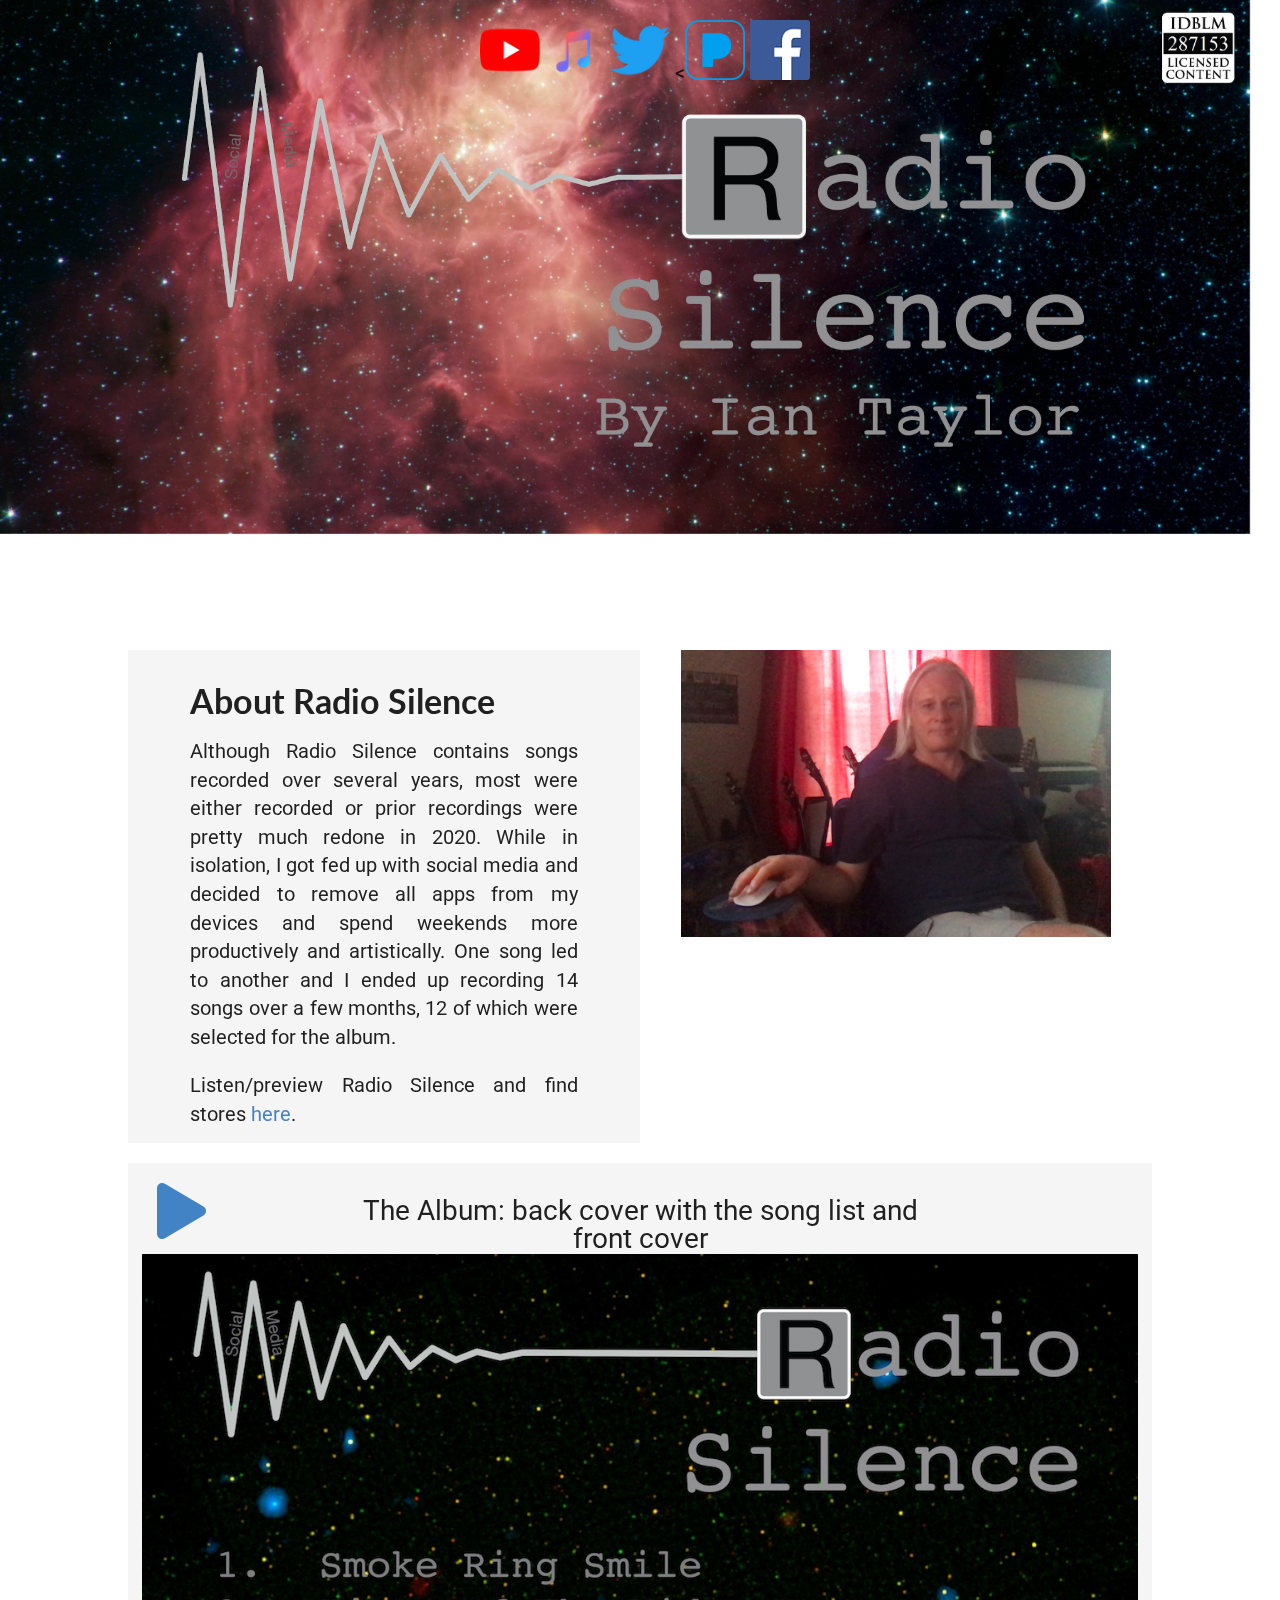
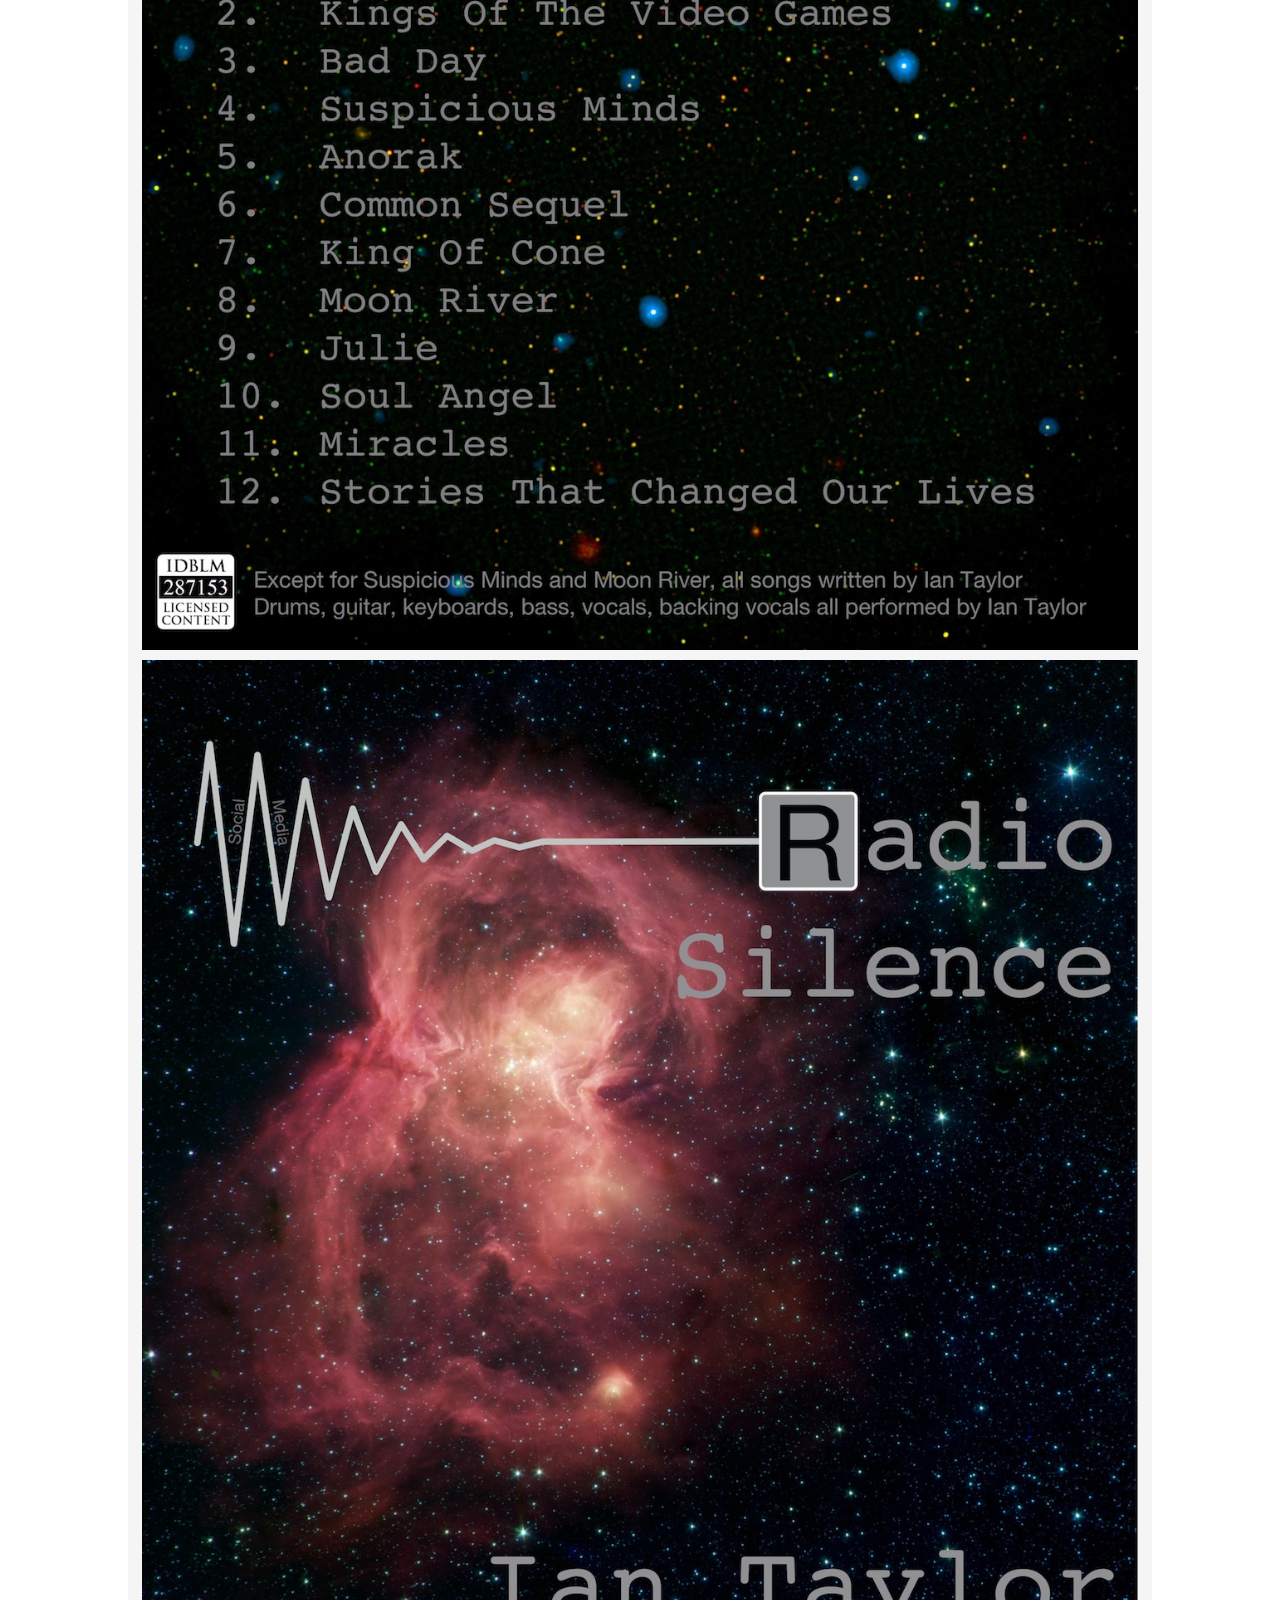
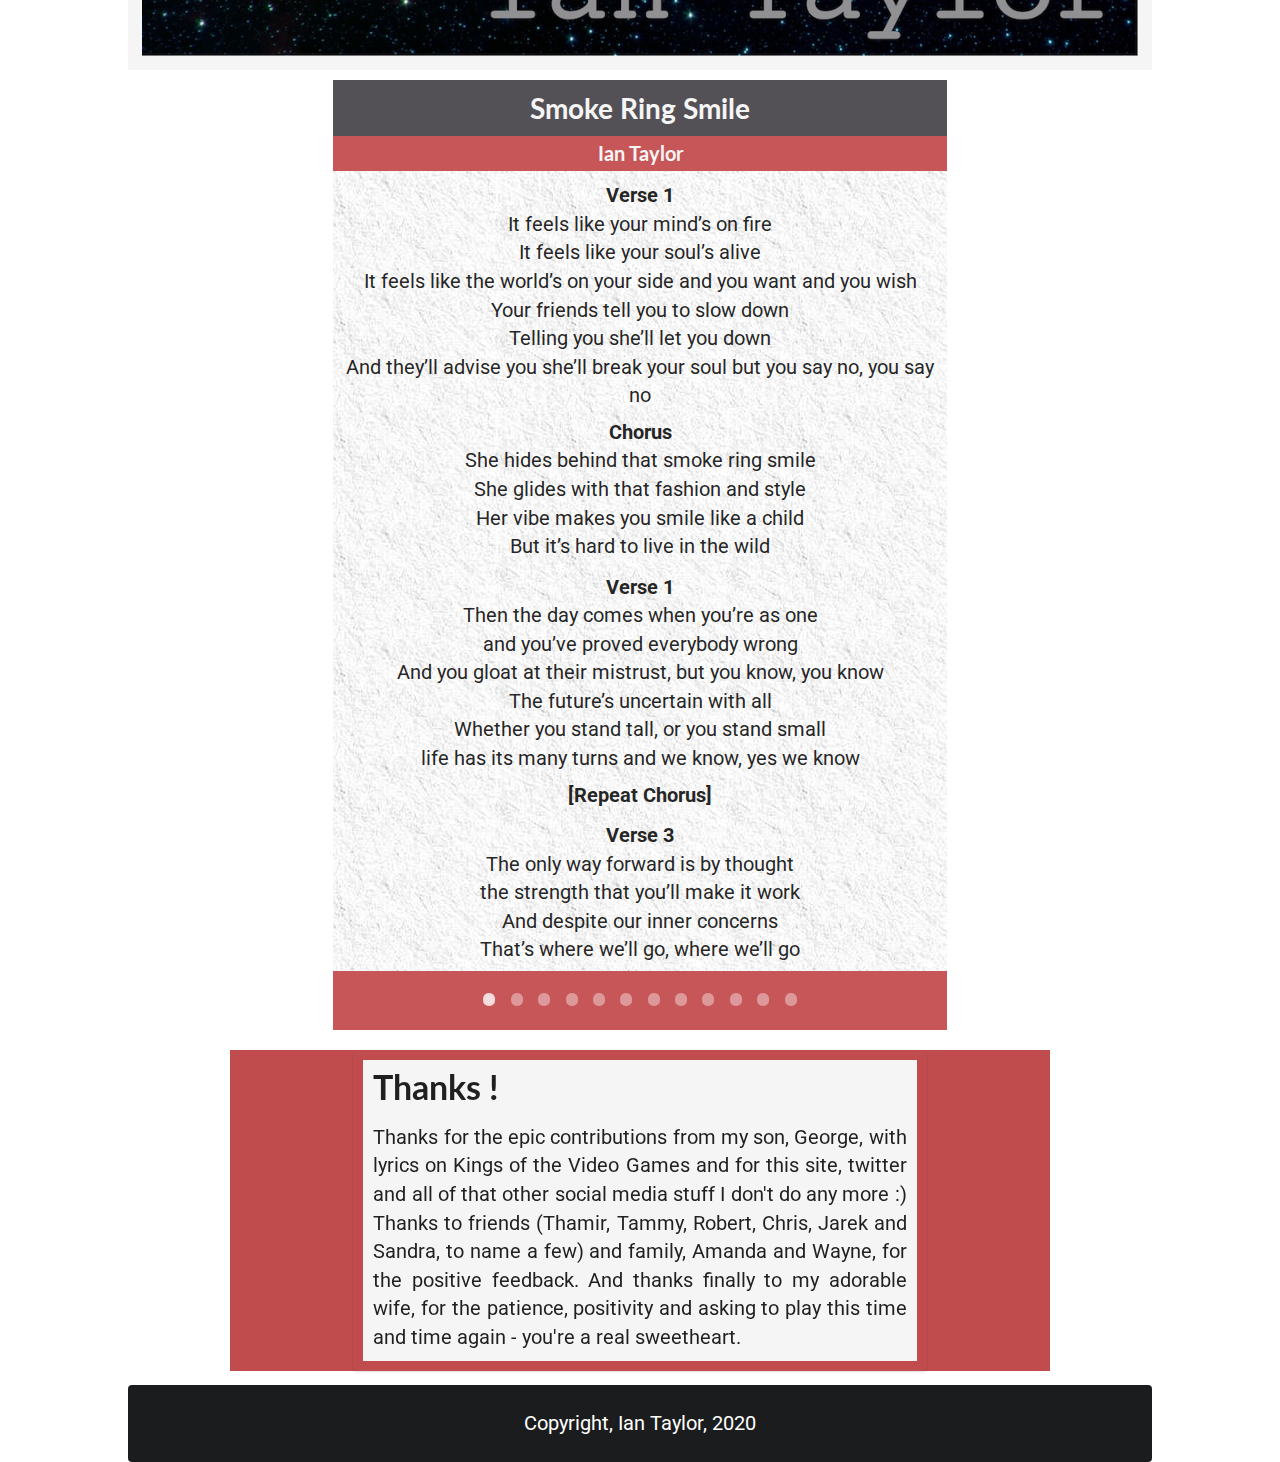
==== index.html @ 9d9fa2d8 "Google Analytics" ====
<!DOCTYPE html>
<html lang="en">
<title>Radio Silence Music Album by Ian Taylor</title>
<meta charset="UTF-8">
<meta name="viewport" content="width=device-width, initial-scale=1">

<meta name="description" content="Radio Silence Album by Ian Taylor. Upbeat rock with an indie twist">
<meta name=”robots” content="index, follow">


<link rel="stylesheet" href="https://fonts.googleapis.com/css?family=Roboto">

<link rel="stylesheet" type="text/css" href="semantic/semantic.min.css">
<link rel="stylesheet" href="./radiosilence.css">
<link rel="stylesheet" href="gallery/gallery.css">

<link rel="apple-touch-icon" sizes="57x57" href="favicon/apple-icon-57x57.png">
<link rel="apple-touch-icon" sizes="60x60" href="favicon/apple-icon-60x60.png">
<link rel="apple-touch-icon" sizes="72x72" href="favicon/apple-icon-72x72.png">
<link rel="apple-touch-icon" sizes="76x76" href="favicon/apple-icon-76x76.png">
<link rel="apple-touch-icon" sizes="114x114" href="favicon/apple-icon-114x114.png">
<link rel="apple-touch-icon" sizes="120x120" href="favicon/apple-icon-120x120.png">
<link rel="apple-touch-icon" sizes="144x144" href="favicon/apple-icon-144x144.png">
<link rel="apple-touch-icon" sizes="152x152" href="favicon/apple-icon-152x152.png">
<link rel="apple-touch-icon" sizes="180x180" href="favicon/apple-icon-180x180.png">
<link rel="icon" type="image/png" sizes="192x192"  href="/android-icon-192x192.png">
<link rel="icon" type="image/png" sizes="32x32" href="favicon/favicon-32x32.png">
<link rel="icon" type="image/png" sizes="96x96" href="favicon/favicon-96x96.png">
<link rel="icon" type="image/png" sizes="16x16" href="favicon/favicon-16x16.png">
<link rel="manifest" href="/manifest.json">

<meta name="msapplication-TileColor" content="#ffffff">
<meta name="msapplication-TileImage" content="/ms-icon-144x144.png">
<meta name="theme-color" content="#ffffff">

<script src="js/jquery-1.8.3.min.js"></script>

<link rel="stylesheet" href="https://cdnjs.cloudflare.com/ajax/libs/font-awesome/4.7.0/css/font-awesome.min.css">

<!-- Global site tag (gtag.js) - Google Analytics -->
<script async src="https://www.googletagmanager.com/gtag/js?id=UA-180167617-1"></script>
<script>
    window.dataLayer = window.dataLayer || [];
    function gtag(){dataLayer.push(arguments);}
    gtag('js', new Date());

    gtag('config', 'UA-180167617-1');
</script>

<script
src="https://code.jquery.com/jquery-3.1.1.min.js"
integrity="sha256-hVVnYaiADRTO2PzUGmuLJr8BLUSjGIZsDYGmIJLv2b8="
crossorigin="anonymous"></script>
<script src="semantic/semantic.min.js"></script>

<style>
    body {
        font-family: "Roboto", sans-serif;
        font-size:20px;
        text-align: justify;
    }
    .mySlides {display: none}
</style>

<!-- Ignore above - boilereplate !-->

<body>



<!-- Radio Silence Banner -->


<div class="bwrapper">
    <div class="banner">

        <div w3-include-html="social-bar.html"></div>

        <img src="./images/radio-silence-banner-web.jpg" style="width: 100%; z-index: -1;">

    </div>
</div>


<!-- About Radio Silence Section -->

<div class="ui stackable grid slim sides">
    <div class="eight wide column" style="background-image: url('images/whitesmoke.png');">

        <div class="slim sides">
            <h2 class="ui large header">About Radio Silence</h2>
             <p>Although Radio Silence contains songs recorded over several years, most were either
                recorded or prior recordings were pretty much redone in 2020. While in isolation, I
                got fed up with social media and decided to remove all apps from my devices and spend
                weekends more productively and artistically. One song led to another and I ended up
                recording 14 songs over a few months, 12 of which were selected for the album.</p>

            <p>Listen/preview Radio Silence and find stores <a href="https://iantaylor.hearnow.com/" target="_blank">here</a>.</p>
        </div>
    </div>
    <div class="eight wide column" style="margin: 0; padding: 0">
        <div class="pic sides">
            <div class="ui fluid image" style="padding: 0; margin: 0">
                <img src="./images/studiopic.jpg">
            </div>
        </div>
    </div>

</div>



<!-- Back Cover Section-->


<div class="slim sides">

    <div class="ui basic segment" style="background-image: url('images/whitesmoke.png'); margin: 0;;">
        <div class="ui grid">
            <div class="three wide column" style="padding: 20px; ">
                <a href="https://iantaylor.hearnow.com/" target="_blank"> <i class="huge play icon"></i> </a>
            </div>
            <div class="ten wide column">
                <div style="position:relative; font-size: 2em; padding-top: 20px; text-align: center">
                    The Album: back cover with the song list and front cover
                </div>
            </div>
            <div class="three wide column">
        </div>
    </div>

        <div class="ui fluid image">
            <img src="./images/radio-silence-back-cover-web.jpg">
        </div>
        <div class="ui fluid image" style="margin-top: 10px">
            <img src="./images/radio-silence-front-cover-web.jpg">
        </div>

    </div>


<!-- Song Lyrics Section -->

<div class="normal sides">
    <div class="gallery">
        <div id="SmokeRingSmile" class="control-operator"></div>
        <div id="VideoGames" class="control-operator"></div>
        <div id="BadyDay" class="control-operator"></div>
        <div id="SuspiciousMinds" class="control-operator"></div>
        <div id="Anorak" class="control-operator"></div>
        <div id="CommonSequel" class="control-operator"></div>
        <div id="KingOfCone" class="control-operator"></div>
        <div id="MoonRiver" class="control-operator"></div>
        <div id="Julie" class="control-operator"></div>
        <div id="SoulAngel" class="control-operator"></div>
        <div id="Miracles" class="control-operator"></div>
        <div id="StoriesThatChangedOurLives" class="control-operator"></div>

        <figure class="item">
            <h1>Smoke Ring Smile</h1>
            <h2>Ian Taylor</h2>
            <div w3-include-html="lyrics/SmokeRingSmile.html"></div>
        </figure>

        <figure class="item">
            <h1>Kings Of The Video Games</h1>
            <h2>Ian Taylor, lyrics co-written with George Taylor</h2>
            <div w3-include-html="lyrics/KingsOfTheVideoGames.html"></div>
        </figure>

        <figure class="item">
            <h1>Bad Day</h1>
            <h2>Ian Taylor</h2>
            <div w3-include-html="lyrics/BadDay.html"></div>
        </figure>

        <figure class="item">
            <h1>Suspicious Minds <a href="https://www.idblm.org/Pages/Album.aspx?q=287153" target="_blank"> <img src="./images/IDBLM_287153_SquareWhite_ForWeb.png" style="float:right"></a></h1>
            <h2>Song by Elvis, performed by Ian Taylor</h2>
            <div w3-include-html="lyrics/SuspiciousMinds.html"></div>
        </figure>

        <figure class="item">
            <h1>Anorak</h1>
            <h2>Ian Taylor</h2>
            <div w3-include-html="lyrics/Anorak.html"></div>
        </figure>

        <figure class="item">
            <h1>Common Sequel</h1>
            <h2>Ian Taylor</h2>
            <div w3-include-html="lyrics/CommonSequel.html"></div>
        </figure>

        <figure class="item">
            <h1>King Of Cone</h1>
            <h2>Ian Taylor</h2>
            <div w3-include-html="lyrics/KingOfCone.html"></div>
        </figure>

        <figure class="item">
            <h1>Moon River <a href="https://www.idblm.org/Pages/Album.aspx?q=287153" target="_blank"> <img src="./images/IDBLM_287153_SquareWhite_ForWeb.png" style="float:right"></a></h1>
            <h2>Song by Audrey Hepburn, performed by Ian Taylor</h2>
            <div w3-include-html="lyrics/MoonRiver.html"></div>
        </figure>

        <figure class="item">
            <h1>Julie</h1>
            <h2>Ian Taylor</h2>
            <div w3-include-html="lyrics/Julie.html"></div>
        </figure>

        <figure class="item">
            <h1>Soul Angel</h1>
            <h2>Ian Taylor</h2>
            <div w3-include-html="lyrics/SoulAngel.html"></div>
        </figure>

        <figure class="item">
            <h1>Miracles</h1>
            <h2>Ian Taylor</h2>
            <div w3-include-html="lyrics/Miracles.html"></div>
        </figure>

        <figure class="item">
            <h1>Stories That Changed Our Lives</h1>
            <h2>Ian Taylor</h2>
            <div w3-include-html="lyrics/StoriesThatChangedOurLives.html"></div>
        </figure>


        <div class="controls">
            <a href="#SmokeRingSmile" class="control-button">•</a>
            <a href="#VideoGames" class="control-button">•</a>
            <a href="#BadyDay" class="control-button">•</a>
            <a href="#SuspiciousMinds" class="control-button">•</a>
            <a href="#Anorak" class="control-button">•</a>
            <a href="#CommonSequel" class="control-button">•</a>
            <a href="#KingOfCone" class="control-button">•</a>
            <a href="#MoonRiver" class="control-button">•</a>
            <a href="#Julie" class="control-button">•</a>
            <a href="#SoulAngel" class="control-button">•</a>
            <a href="#Miracles" class="control-button">•</a>
            <a href="#StoriesThatChangedOurLives" class="control-button">•</a>
        </div>
    </div>
</div>

<!-- Thanks ! Section -->


<div class="slim sides" style="background-color: #c04c4e">

    <div class="ui segment" style="margin: 5px 15% 5px 15%; padding: 10px; font-size: 20px; border-color: #c04c4e; background-color: whitesmoke; border-width: 10px;" >
        <h2 class="ui large header">Thanks !</h2>

        <p class="ui large">
            Thanks for the epic contributions from my son, George, with lyrics on Kings of the Video Games and
            for this site, twitter and all of that other social media stuff I don't do any more :)  Thanks to
            friends (Thamir, Tammy, Robert, Chris, Jarek and Sandra, to name a few) and family, Amanda and Wayne, for
            the positive feedback.  And thanks finally to my adorable wife, for the patience, positivity and asking to play this time and time again - you're a real sweetheart.
        </p>
    </div>
</div>

<!-- Footer -->
<footer class="ui inverted black segment">
    <p style="font-size: 20px; padding: 10px; text-align: center;">Copyright, Ian Taylor, 2020</p>
</footer>


<script>
    function includeHTML() {
        var z, i, elmnt, file, xhttp;
        /* Loop through a collection of all HTML elements: */
        z = document.getElementsByTagName("*");
        for (i = 0; i < z.length; i++) {
            elmnt = z[i];
            /*search for elements with a certain atrribute:*/
            file = elmnt.getAttribute("w3-include-html");
            if (file) {
                /* Make an HTTP request using the attribute value as the file name: */
                xhttp = new XMLHttpRequest();
                xhttp.onreadystatechange = function() {
                    if (this.readyState == 4) {
                        if (this.status == 200) {elmnt.innerHTML = this.responseText;}
                        if (this.status == 404) {elmnt.innerHTML = "Page not found.";}
                        /* Remove the attribute, and call this function once more: */
                        elmnt.removeAttribute("w3-include-html");
                        includeHTML();
                    }
                }
                xhttp.open("GET", file, true);
                xhttp.send();
                /* Exit the function: */
                return;
            }
        }
    }
</script>

<script>
    includeHTML();
</script>

</body>
</html>
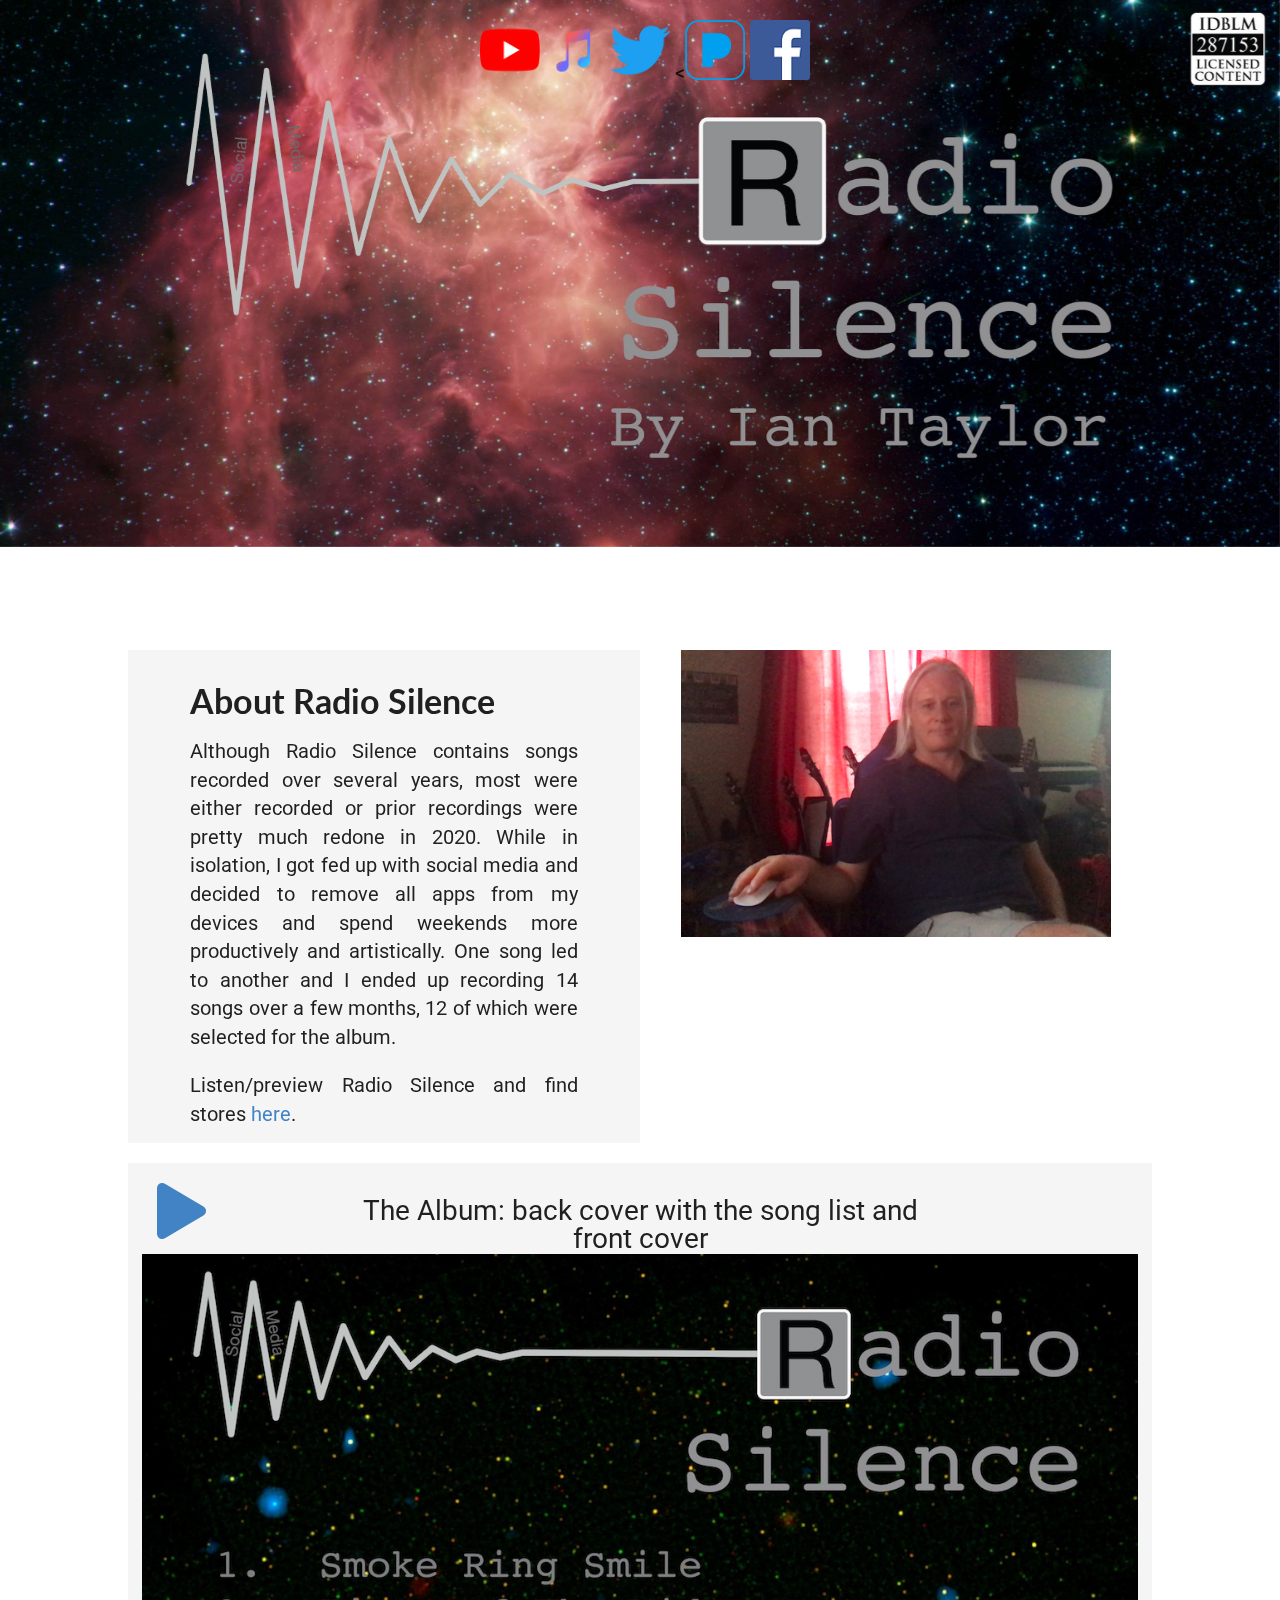
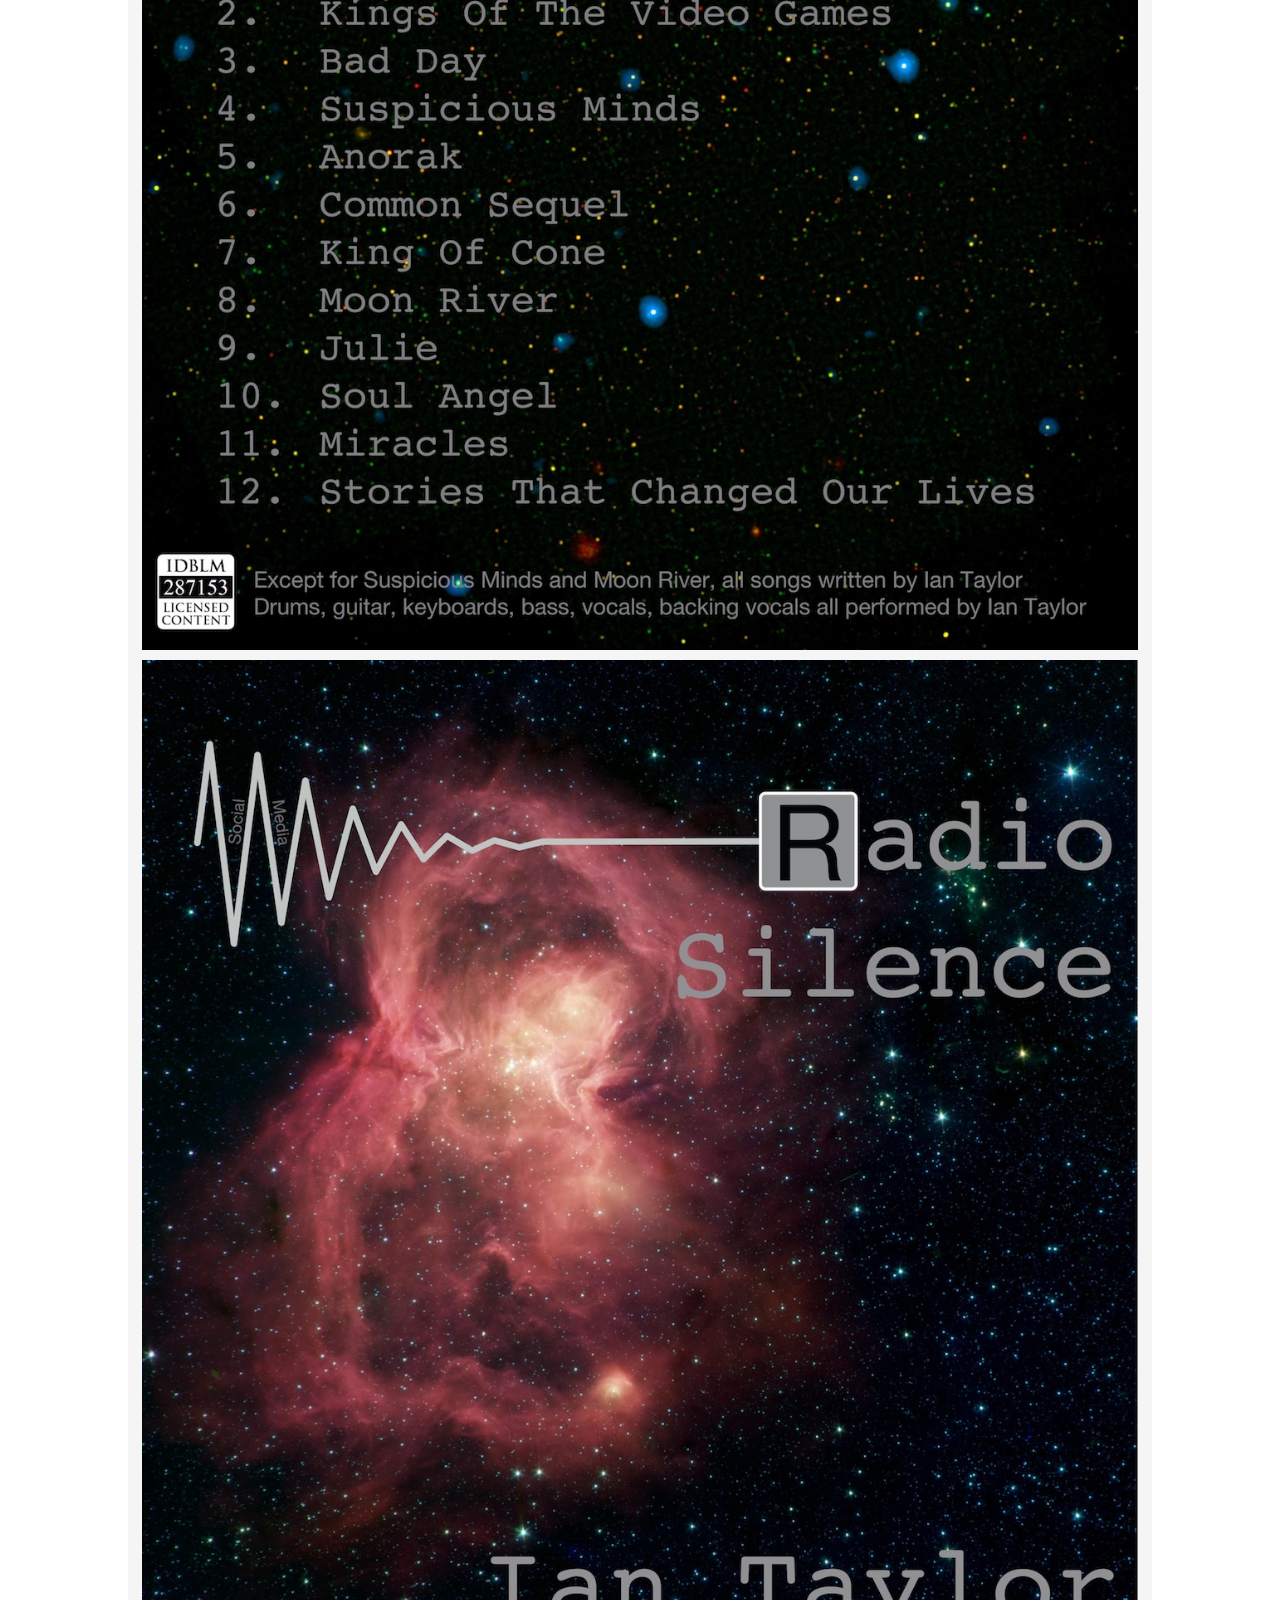
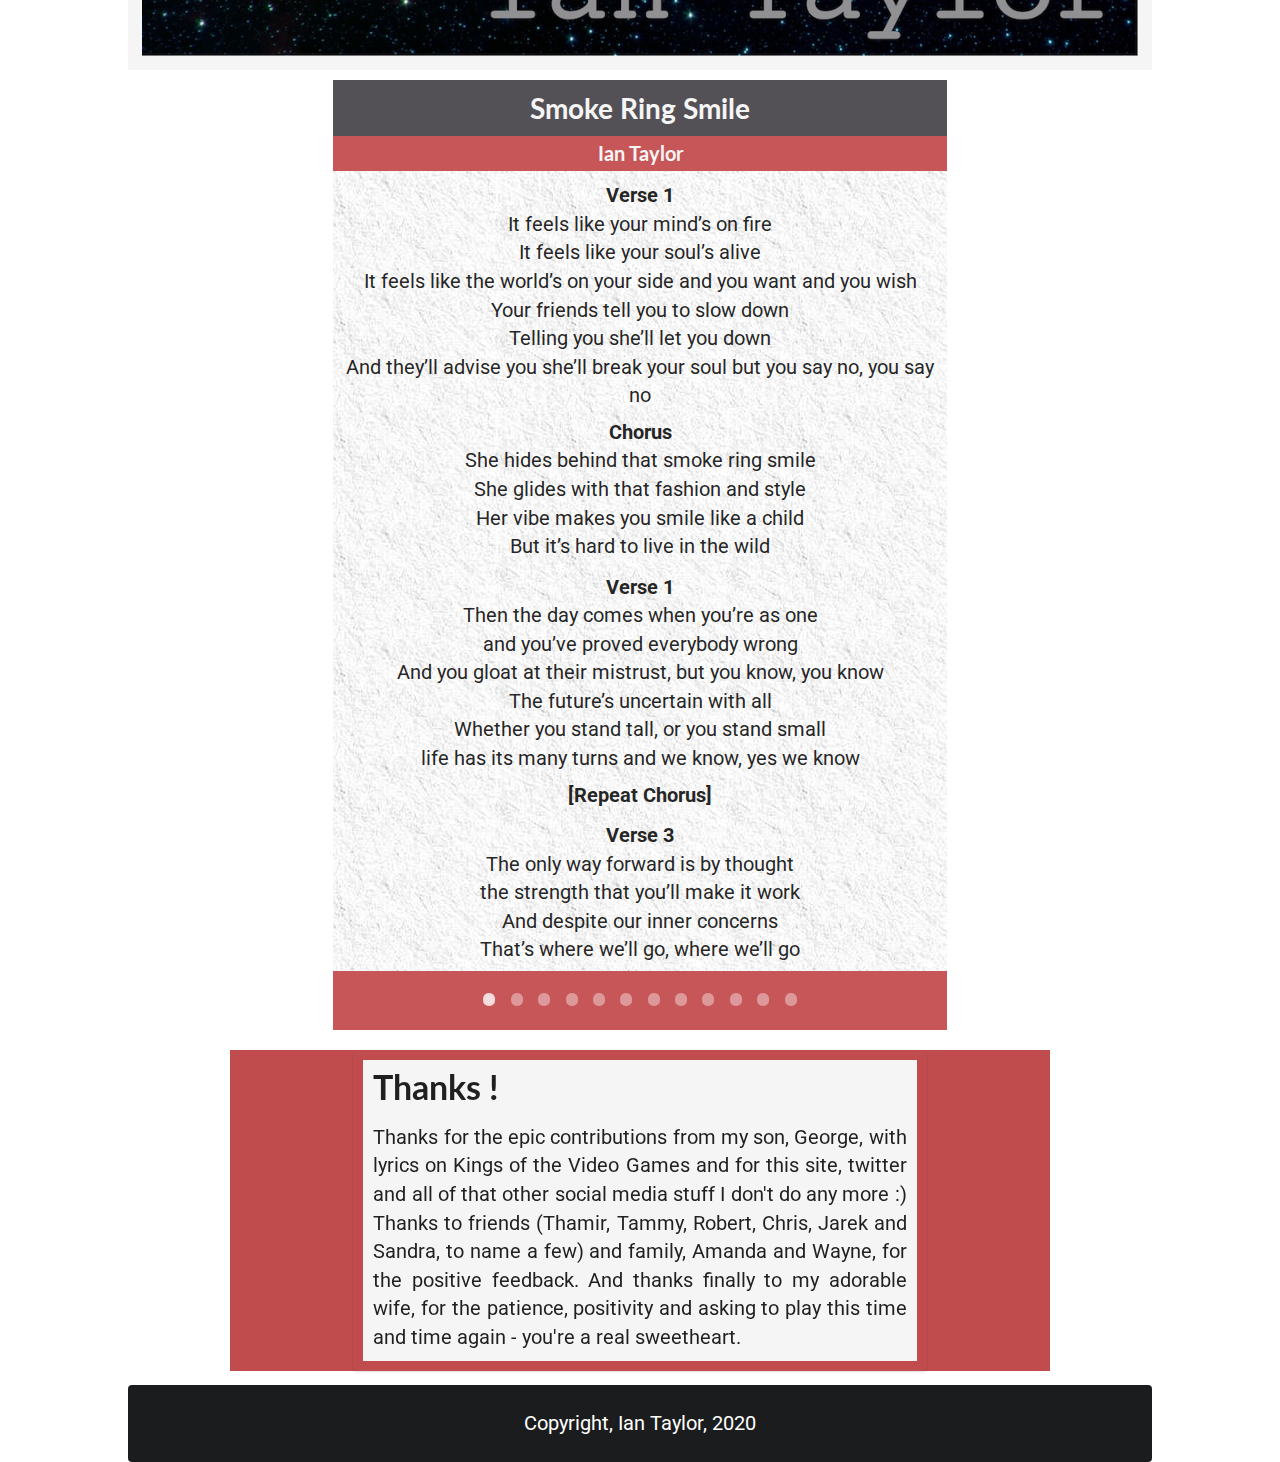
==== commit 4e01b919: "Google Analytics" ====
--- a/index.html
+++ b/index.html
@@ -1,68 +1,73 @@
 <!DOCTYPE html>
 <html lang="en">
-<title>Radio Silence Music Album by Ian Taylor</title>
-<meta charset="UTF-8">
-<meta name="viewport" content="width=device-width, initial-scale=1">
-
-<meta name="description" content="Radio Silence Album by Ian Taylor. Upbeat rock with an indie twist">
-<meta name=”robots” content="index, follow">
-
-
-<link rel="stylesheet" href="https://fonts.googleapis.com/css?family=Roboto">
-
-<link rel="stylesheet" type="text/css" href="semantic/semantic.min.css">
-<link rel="stylesheet" href="./radiosilence.css">
-<link rel="stylesheet" href="gallery/gallery.css">
-
-<link rel="apple-touch-icon" sizes="57x57" href="favicon/apple-icon-57x57.png">
-<link rel="apple-touch-icon" sizes="60x60" href="favicon/apple-icon-60x60.png">
-<link rel="apple-touch-icon" sizes="72x72" href="favicon/apple-icon-72x72.png">
-<link rel="apple-touch-icon" sizes="76x76" href="favicon/apple-icon-76x76.png">
-<link rel="apple-touch-icon" sizes="114x114" href="favicon/apple-icon-114x114.png">
-<link rel="apple-touch-icon" sizes="120x120" href="favicon/apple-icon-120x120.png">
-<link rel="apple-touch-icon" sizes="144x144" href="favicon/apple-icon-144x144.png">
-<link rel="apple-touch-icon" sizes="152x152" href="favicon/apple-icon-152x152.png">
-<link rel="apple-touch-icon" sizes="180x180" href="favicon/apple-icon-180x180.png">
-<link rel="icon" type="image/png" sizes="192x192"  href="/android-icon-192x192.png">
-<link rel="icon" type="image/png" sizes="32x32" href="favicon/favicon-32x32.png">
-<link rel="icon" type="image/png" sizes="96x96" href="favicon/favicon-96x96.png">
-<link rel="icon" type="image/png" sizes="16x16" href="favicon/favicon-16x16.png">
-<link rel="manifest" href="/manifest.json">
-
-<meta name="msapplication-TileColor" content="#ffffff">
-<meta name="msapplication-TileImage" content="/ms-icon-144x144.png">
-<meta name="theme-color" content="#ffffff">
-
-<script src="js/jquery-1.8.3.min.js"></script>
-
-<link rel="stylesheet" href="https://cdnjs.cloudflare.com/ajax/libs/font-awesome/4.7.0/css/font-awesome.min.css">
-
-<!-- Global site tag (gtag.js) - Google Analytics -->
-<script async src="https://www.googletagmanager.com/gtag/js?id=UA-180167617-1"></script>
-<script>
-    window.dataLayer = window.dataLayer || [];
-    function gtag(){dataLayer.push(arguments);}
-    gtag('js', new Date());
-
-    gtag('config', 'UA-180167617-1');
-</script>
-
-<script
-src="https://code.jquery.com/jquery-3.1.1.min.js"
-integrity="sha256-hVVnYaiADRTO2PzUGmuLJr8BLUSjGIZsDYGmIJLv2b8="
-crossorigin="anonymous"></script>
-<script src="semantic/semantic.min.js"></script>
-
-<style>
-    body {
-        font-family: "Roboto", sans-serif;
-        font-size:20px;
-        text-align: justify;
-    }
-    .mySlides {display: none}
-</style>
-
-<!-- Ignore above - boilereplate !-->
+<head>
+
+    <!-- Global site tag (gtag.js) - Google Analytics -->
+    <script async src="https://www.googletagmanager.com/gtag/js?id=UA-180167617-1"></script>
+    <script>
+        window.dataLayer = window.dataLayer || [];
+        function gtag(){dataLayer.push(arguments);}
+        gtag('js', new Date());
+
+        gtag('config', 'UA-180167617-1');
+    </script>
+
+
+    <title>Radio Silence Music Album by Ian Taylor</title>
+    <meta charset="UTF-8">
+    <meta name="viewport" content="width=device-width, initial-scale=1">
+
+    <meta name="description" content="Radio Silence Album by Ian Taylor. Upbeat rock with an indie twist">
+    <meta name=”robots” content="index, follow">
+
+
+    <link rel="stylesheet" href="https://fonts.googleapis.com/css?family=Roboto">
+
+    <link rel="stylesheet" type="text/css" href="semantic/semantic.min.css">
+    <link rel="stylesheet" href="./radiosilence.css">
+    <link rel="stylesheet" href="gallery/gallery.css">
+
+    <link rel="apple-touch-icon" sizes="57x57" href="favicon/apple-icon-57x57.png">
+    <link rel="apple-touch-icon" sizes="60x60" href="favicon/apple-icon-60x60.png">
+    <link rel="apple-touch-icon" sizes="72x72" href="favicon/apple-icon-72x72.png">
+    <link rel="apple-touch-icon" sizes="76x76" href="favicon/apple-icon-76x76.png">
+    <link rel="apple-touch-icon" sizes="114x114" href="favicon/apple-icon-114x114.png">
+    <link rel="apple-touch-icon" sizes="120x120" href="favicon/apple-icon-120x120.png">
+    <link rel="apple-touch-icon" sizes="144x144" href="favicon/apple-icon-144x144.png">
+    <link rel="apple-touch-icon" sizes="152x152" href="favicon/apple-icon-152x152.png">
+    <link rel="apple-touch-icon" sizes="180x180" href="favicon/apple-icon-180x180.png">
+    <link rel="icon" type="image/png" sizes="192x192"  href="favicon/android-icon-192x192.png">
+    <link rel="icon" type="image/png" sizes="32x32" href="favicon/favicon-32x32.png">
+    <link rel="icon" type="image/png" sizes="96x96" href="favicon/favicon-96x96.png">
+    <link rel="icon" type="image/png" sizes="16x16" href="favicon/favicon-16x16.png">
+    <link rel="manifest" href="/manifest.json">
+
+    <meta name="msapplication-TileColor" content="#ffffff">
+    <meta name="msapplication-TileImage" content="/ms-icon-144x144.png">
+    <meta name="theme-color" content="#ffffff">
+
+    <script src="js/jquery-1.8.3.min.js"></script>
+
+    <link rel="stylesheet" href="https://cdnjs.cloudflare.com/ajax/libs/font-awesome/4.7.0/css/font-awesome.min.css">
+
+    <script
+            src="https://code.jquery.com/jquery-3.1.1.min.js"
+            integrity="sha256-hVVnYaiADRTO2PzUGmuLJr8BLUSjGIZsDYGmIJLv2b8="
+            crossorigin="anonymous"></script>
+    <script src="semantic/semantic.min.js"></script>
+
+    <style>
+        body {
+            font-family: "Roboto", sans-serif;
+            font-size:20px;
+            text-align: justify;
+        }
+        .mySlides {display: none}
+    </style>
+
+    <!-- Ignore above - boilereplate !-->
+
+</head>
 
 <body>
 
@@ -76,7 +81,7 @@
 
         <div w3-include-html="social-bar.html"></div>
 
-        <img src="./images/radio-silence-banner-web.jpg" style="width: 100%; z-index: -1;">
+        <img src="./images/radio-silence-banner-web.jpg" style="width: 100%; z-index: -1; margin: 0">
 
     </div>
 </div>
@@ -89,7 +94,7 @@
 
         <div class="slim sides">
             <h2 class="ui large header">About Radio Silence</h2>
-             <p>Although Radio Silence contains songs recorded over several years, most were either
+            <p>Although Radio Silence contains songs recorded over several years, most were either
                 recorded or prior recordings were pretty much redone in 2020. While in isolation, I
                 got fed up with social media and decided to remove all apps from my devices and spend
                 weekends more productively and artistically. One song led to another and I ended up
@@ -126,8 +131,8 @@
                 </div>
             </div>
             <div class="three wide column">
-        </div>
-    </div>
+            </div>
+        </div>
 
         <div class="ui fluid image">
             <img src="./images/radio-silence-back-cover-web.jpg">
@@ -139,169 +144,169 @@
     </div>
 
 
-<!-- Song Lyrics Section -->
-
-<div class="normal sides">
-    <div class="gallery">
-        <div id="SmokeRingSmile" class="control-operator"></div>
-        <div id="VideoGames" class="control-operator"></div>
-        <div id="BadyDay" class="control-operator"></div>
-        <div id="SuspiciousMinds" class="control-operator"></div>
-        <div id="Anorak" class="control-operator"></div>
-        <div id="CommonSequel" class="control-operator"></div>
-        <div id="KingOfCone" class="control-operator"></div>
-        <div id="MoonRiver" class="control-operator"></div>
-        <div id="Julie" class="control-operator"></div>
-        <div id="SoulAngel" class="control-operator"></div>
-        <div id="Miracles" class="control-operator"></div>
-        <div id="StoriesThatChangedOurLives" class="control-operator"></div>
-
-        <figure class="item">
-            <h1>Smoke Ring Smile</h1>
-            <h2>Ian Taylor</h2>
-            <div w3-include-html="lyrics/SmokeRingSmile.html"></div>
-        </figure>
-
-        <figure class="item">
-            <h1>Kings Of The Video Games</h1>
-            <h2>Ian Taylor, lyrics co-written with George Taylor</h2>
-            <div w3-include-html="lyrics/KingsOfTheVideoGames.html"></div>
-        </figure>
-
-        <figure class="item">
-            <h1>Bad Day</h1>
-            <h2>Ian Taylor</h2>
-            <div w3-include-html="lyrics/BadDay.html"></div>
-        </figure>
-
-        <figure class="item">
-            <h1>Suspicious Minds <a href="https://www.idblm.org/Pages/Album.aspx?q=287153" target="_blank"> <img src="./images/IDBLM_287153_SquareWhite_ForWeb.png" style="float:right"></a></h1>
-            <h2>Song by Elvis, performed by Ian Taylor</h2>
-            <div w3-include-html="lyrics/SuspiciousMinds.html"></div>
-        </figure>
-
-        <figure class="item">
-            <h1>Anorak</h1>
-            <h2>Ian Taylor</h2>
-            <div w3-include-html="lyrics/Anorak.html"></div>
-        </figure>
-
-        <figure class="item">
-            <h1>Common Sequel</h1>
-            <h2>Ian Taylor</h2>
-            <div w3-include-html="lyrics/CommonSequel.html"></div>
-        </figure>
-
-        <figure class="item">
-            <h1>King Of Cone</h1>
-            <h2>Ian Taylor</h2>
-            <div w3-include-html="lyrics/KingOfCone.html"></div>
-        </figure>
-
-        <figure class="item">
-            <h1>Moon River <a href="https://www.idblm.org/Pages/Album.aspx?q=287153" target="_blank"> <img src="./images/IDBLM_287153_SquareWhite_ForWeb.png" style="float:right"></a></h1>
-            <h2>Song by Audrey Hepburn, performed by Ian Taylor</h2>
-            <div w3-include-html="lyrics/MoonRiver.html"></div>
-        </figure>
-
-        <figure class="item">
-            <h1>Julie</h1>
-            <h2>Ian Taylor</h2>
-            <div w3-include-html="lyrics/Julie.html"></div>
-        </figure>
-
-        <figure class="item">
-            <h1>Soul Angel</h1>
-            <h2>Ian Taylor</h2>
-            <div w3-include-html="lyrics/SoulAngel.html"></div>
-        </figure>
-
-        <figure class="item">
-            <h1>Miracles</h1>
-            <h2>Ian Taylor</h2>
-            <div w3-include-html="lyrics/Miracles.html"></div>
-        </figure>
-
-        <figure class="item">
-            <h1>Stories That Changed Our Lives</h1>
-            <h2>Ian Taylor</h2>
-            <div w3-include-html="lyrics/StoriesThatChangedOurLives.html"></div>
-        </figure>
-
-
-        <div class="controls">
-            <a href="#SmokeRingSmile" class="control-button">•</a>
-            <a href="#VideoGames" class="control-button">•</a>
-            <a href="#BadyDay" class="control-button">•</a>
-            <a href="#SuspiciousMinds" class="control-button">•</a>
-            <a href="#Anorak" class="control-button">•</a>
-            <a href="#CommonSequel" class="control-button">•</a>
-            <a href="#KingOfCone" class="control-button">•</a>
-            <a href="#MoonRiver" class="control-button">•</a>
-            <a href="#Julie" class="control-button">•</a>
-            <a href="#SoulAngel" class="control-button">•</a>
-            <a href="#Miracles" class="control-button">•</a>
-            <a href="#StoriesThatChangedOurLives" class="control-button">•</a>
-        </div>
-    </div>
-</div>
-
-<!-- Thanks ! Section -->
-
-
-<div class="slim sides" style="background-color: #c04c4e">
-
-    <div class="ui segment" style="margin: 5px 15% 5px 15%; padding: 10px; font-size: 20px; border-color: #c04c4e; background-color: whitesmoke; border-width: 10px;" >
-        <h2 class="ui large header">Thanks !</h2>
-
-        <p class="ui large">
-            Thanks for the epic contributions from my son, George, with lyrics on Kings of the Video Games and
-            for this site, twitter and all of that other social media stuff I don't do any more :)  Thanks to
-            friends (Thamir, Tammy, Robert, Chris, Jarek and Sandra, to name a few) and family, Amanda and Wayne, for
-            the positive feedback.  And thanks finally to my adorable wife, for the patience, positivity and asking to play this time and time again - you're a real sweetheart.
-        </p>
-    </div>
-</div>
-
-<!-- Footer -->
-<footer class="ui inverted black segment">
-    <p style="font-size: 20px; padding: 10px; text-align: center;">Copyright, Ian Taylor, 2020</p>
-</footer>
-
-
-<script>
-    function includeHTML() {
-        var z, i, elmnt, file, xhttp;
-        /* Loop through a collection of all HTML elements: */
-        z = document.getElementsByTagName("*");
-        for (i = 0; i < z.length; i++) {
-            elmnt = z[i];
-            /*search for elements with a certain atrribute:*/
-            file = elmnt.getAttribute("w3-include-html");
-            if (file) {
-                /* Make an HTTP request using the attribute value as the file name: */
-                xhttp = new XMLHttpRequest();
-                xhttp.onreadystatechange = function() {
-                    if (this.readyState == 4) {
-                        if (this.status == 200) {elmnt.innerHTML = this.responseText;}
-                        if (this.status == 404) {elmnt.innerHTML = "Page not found.";}
-                        /* Remove the attribute, and call this function once more: */
-                        elmnt.removeAttribute("w3-include-html");
-                        includeHTML();
+    <!-- Song Lyrics Section -->
+
+    <div class="normal sides">
+        <div class="gallery">
+            <div id="SmokeRingSmile" class="control-operator"></div>
+            <div id="VideoGames" class="control-operator"></div>
+            <div id="BadyDay" class="control-operator"></div>
+            <div id="SuspiciousMinds" class="control-operator"></div>
+            <div id="Anorak" class="control-operator"></div>
+            <div id="CommonSequel" class="control-operator"></div>
+            <div id="KingOfCone" class="control-operator"></div>
+            <div id="MoonRiver" class="control-operator"></div>
+            <div id="Julie" class="control-operator"></div>
+            <div id="SoulAngel" class="control-operator"></div>
+            <div id="Miracles" class="control-operator"></div>
+            <div id="StoriesThatChangedOurLives" class="control-operator"></div>
+
+            <figure class="item">
+                <h1>Smoke Ring Smile</h1>
+                <h2>Ian Taylor</h2>
+                <div w3-include-html="lyrics/SmokeRingSmile.html"></div>
+            </figure>
+
+            <figure class="item">
+                <h1>Kings Of The Video Games</h1>
+                <h2>Ian Taylor, lyrics co-written with George Taylor</h2>
+                <div w3-include-html="lyrics/KingsOfTheVideoGames.html"></div>
+            </figure>
+
+            <figure class="item">
+                <h1>Bad Day</h1>
+                <h2>Ian Taylor</h2>
+                <div w3-include-html="lyrics/BadDay.html"></div>
+            </figure>
+
+            <figure class="item">
+                <h1>Suspicious Minds <a href="https://www.idblm.org/Pages/Album.aspx?q=287153" target="_blank"> <img src="./images/IDBLM_287153_SquareWhite_ForWeb.png" style="float:right"></a></h1>
+                <h2>Song by Elvis, performed by Ian Taylor</h2>
+                <div w3-include-html="lyrics/SuspiciousMinds.html"></div>
+            </figure>
+
+            <figure class="item">
+                <h1>Anorak</h1>
+                <h2>Ian Taylor</h2>
+                <div w3-include-html="lyrics/Anorak.html"></div>
+            </figure>
+
+            <figure class="item">
+                <h1>Common Sequel</h1>
+                <h2>Ian Taylor</h2>
+                <div w3-include-html="lyrics/CommonSequel.html"></div>
+            </figure>
+
+            <figure class="item">
+                <h1>King Of Cone</h1>
+                <h2>Ian Taylor</h2>
+                <div w3-include-html="lyrics/KingOfCone.html"></div>
+            </figure>
+
+            <figure class="item">
+                <h1>Moon River <a href="https://www.idblm.org/Pages/Album.aspx?q=287153" target="_blank"> <img src="./images/IDBLM_287153_SquareWhite_ForWeb.png" style="float:right"></a></h1>
+                <h2>Song by Audrey Hepburn, performed by Ian Taylor</h2>
+                <div w3-include-html="lyrics/MoonRiver.html"></div>
+            </figure>
+
+            <figure class="item">
+                <h1>Julie</h1>
+                <h2>Ian Taylor</h2>
+                <div w3-include-html="lyrics/Julie.html"></div>
+            </figure>
+
+            <figure class="item">
+                <h1>Soul Angel</h1>
+                <h2>Ian Taylor</h2>
+                <div w3-include-html="lyrics/SoulAngel.html"></div>
+            </figure>
+
+            <figure class="item">
+                <h1>Miracles</h1>
+                <h2>Ian Taylor</h2>
+                <div w3-include-html="lyrics/Miracles.html"></div>
+            </figure>
+
+            <figure class="item">
+                <h1>Stories That Changed Our Lives</h1>
+                <h2>Ian Taylor</h2>
+                <div w3-include-html="lyrics/StoriesThatChangedOurLives.html"></div>
+            </figure>
+
+
+            <div class="controls">
+                <a href="#SmokeRingSmile" class="control-button">•</a>
+                <a href="#VideoGames" class="control-button">•</a>
+                <a href="#BadyDay" class="control-button">•</a>
+                <a href="#SuspiciousMinds" class="control-button">•</a>
+                <a href="#Anorak" class="control-button">•</a>
+                <a href="#CommonSequel" class="control-button">•</a>
+                <a href="#KingOfCone" class="control-button">•</a>
+                <a href="#MoonRiver" class="control-button">•</a>
+                <a href="#Julie" class="control-button">•</a>
+                <a href="#SoulAngel" class="control-button">•</a>
+                <a href="#Miracles" class="control-button">•</a>
+                <a href="#StoriesThatChangedOurLives" class="control-button">•</a>
+            </div>
+        </div>
+    </div>
+
+    <!-- Thanks ! Section -->
+
+
+    <div class="slim sides" style="background-color: #c04c4e">
+
+        <div class="ui segment" style="margin: 5px 15% 5px 15%; padding: 10px; font-size: 20px; border-color: #c04c4e; background-color: whitesmoke; border-width: 10px;" >
+            <h2 class="ui large header">Thanks !</h2>
+
+            <p class="ui large">
+                Thanks for the epic contributions from my son, George, with lyrics on Kings of the Video Games and
+                for this site, twitter and all of that other social media stuff I don't do any more :)  Thanks to
+                friends (Thamir, Tammy, Robert, Chris, Jarek and Sandra, to name a few) and family, Amanda and Wayne, for
+                the positive feedback.  And thanks finally to my adorable wife, for the patience, positivity and asking to play this time and time again - you're a real sweetheart.
+            </p>
+        </div>
+    </div>
+
+    <!-- Footer -->
+    <footer class="ui inverted black segment">
+        <p style="font-size: 20px; padding: 10px; text-align: center;">Copyright, Ian Taylor, 2020</p>
+    </footer>
+
+
+    <script>
+        function includeHTML() {
+            var z, i, elmnt, file, xhttp;
+            /* Loop through a collection of all HTML elements: */
+            z = document.getElementsByTagName("*");
+            for (i = 0; i < z.length; i++) {
+                elmnt = z[i];
+                /*search for elements with a certain atrribute:*/
+                file = elmnt.getAttribute("w3-include-html");
+                if (file) {
+                    /* Make an HTTP request using the attribute value as the file name: */
+                    xhttp = new XMLHttpRequest();
+                    xhttp.onreadystatechange = function() {
+                        if (this.readyState == 4) {
+                            if (this.status == 200) {elmnt.innerHTML = this.responseText;}
+                            if (this.status == 404) {elmnt.innerHTML = "Page not found.";}
+                            /* Remove the attribute, and call this function once more: */
+                            elmnt.removeAttribute("w3-include-html");
+                            includeHTML();
+                        }
                     }
+                    xhttp.open("GET", file, true);
+                    xhttp.send();
+                    /* Exit the function: */
+                    return;
                 }
-                xhttp.open("GET", file, true);
-                xhttp.send();
-                /* Exit the function: */
-                return;
             }
         }
-    }
-</script>
-
-<script>
-    includeHTML();
-</script>
+    </script>
+
+    <script>
+        includeHTML();
+    </script>
 
 </body>
 </html>
--- a/radiosilence.css
+++ b/radiosilence.css
@@ -36,10 +36,14 @@
 .banner {
     height: 70%;
     position: fixed;
+    width: 100%;
+    margin:0;
 }
 
 .bwrapper {
     height: 70%;
+    width: 100%;
+    margin:0;
 }
 
 
@@ -145,6 +149,11 @@
         height: auto;
     }
 
+    .social.bar a img {
+        width: 30px;
+    }
+
+
     .lyrics.sides {
         margin: 20px 10% 0 10%;
     }
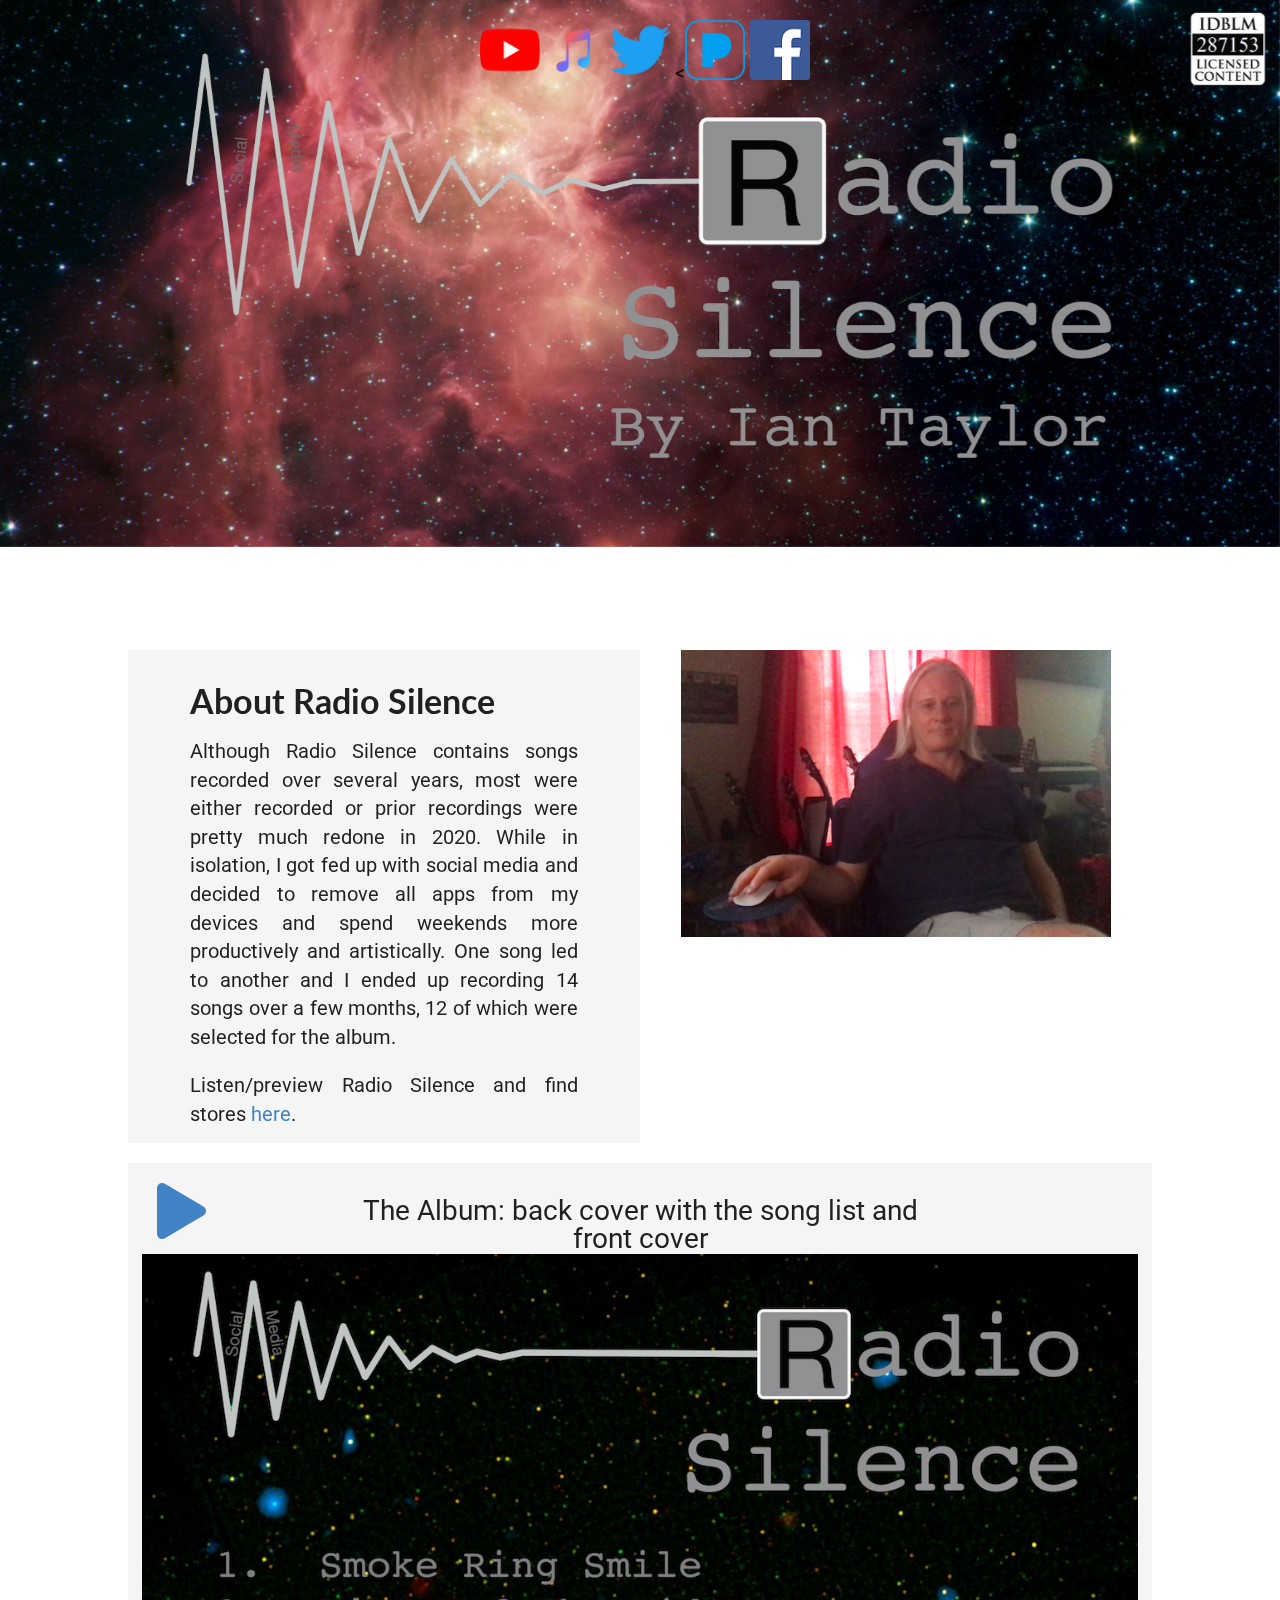
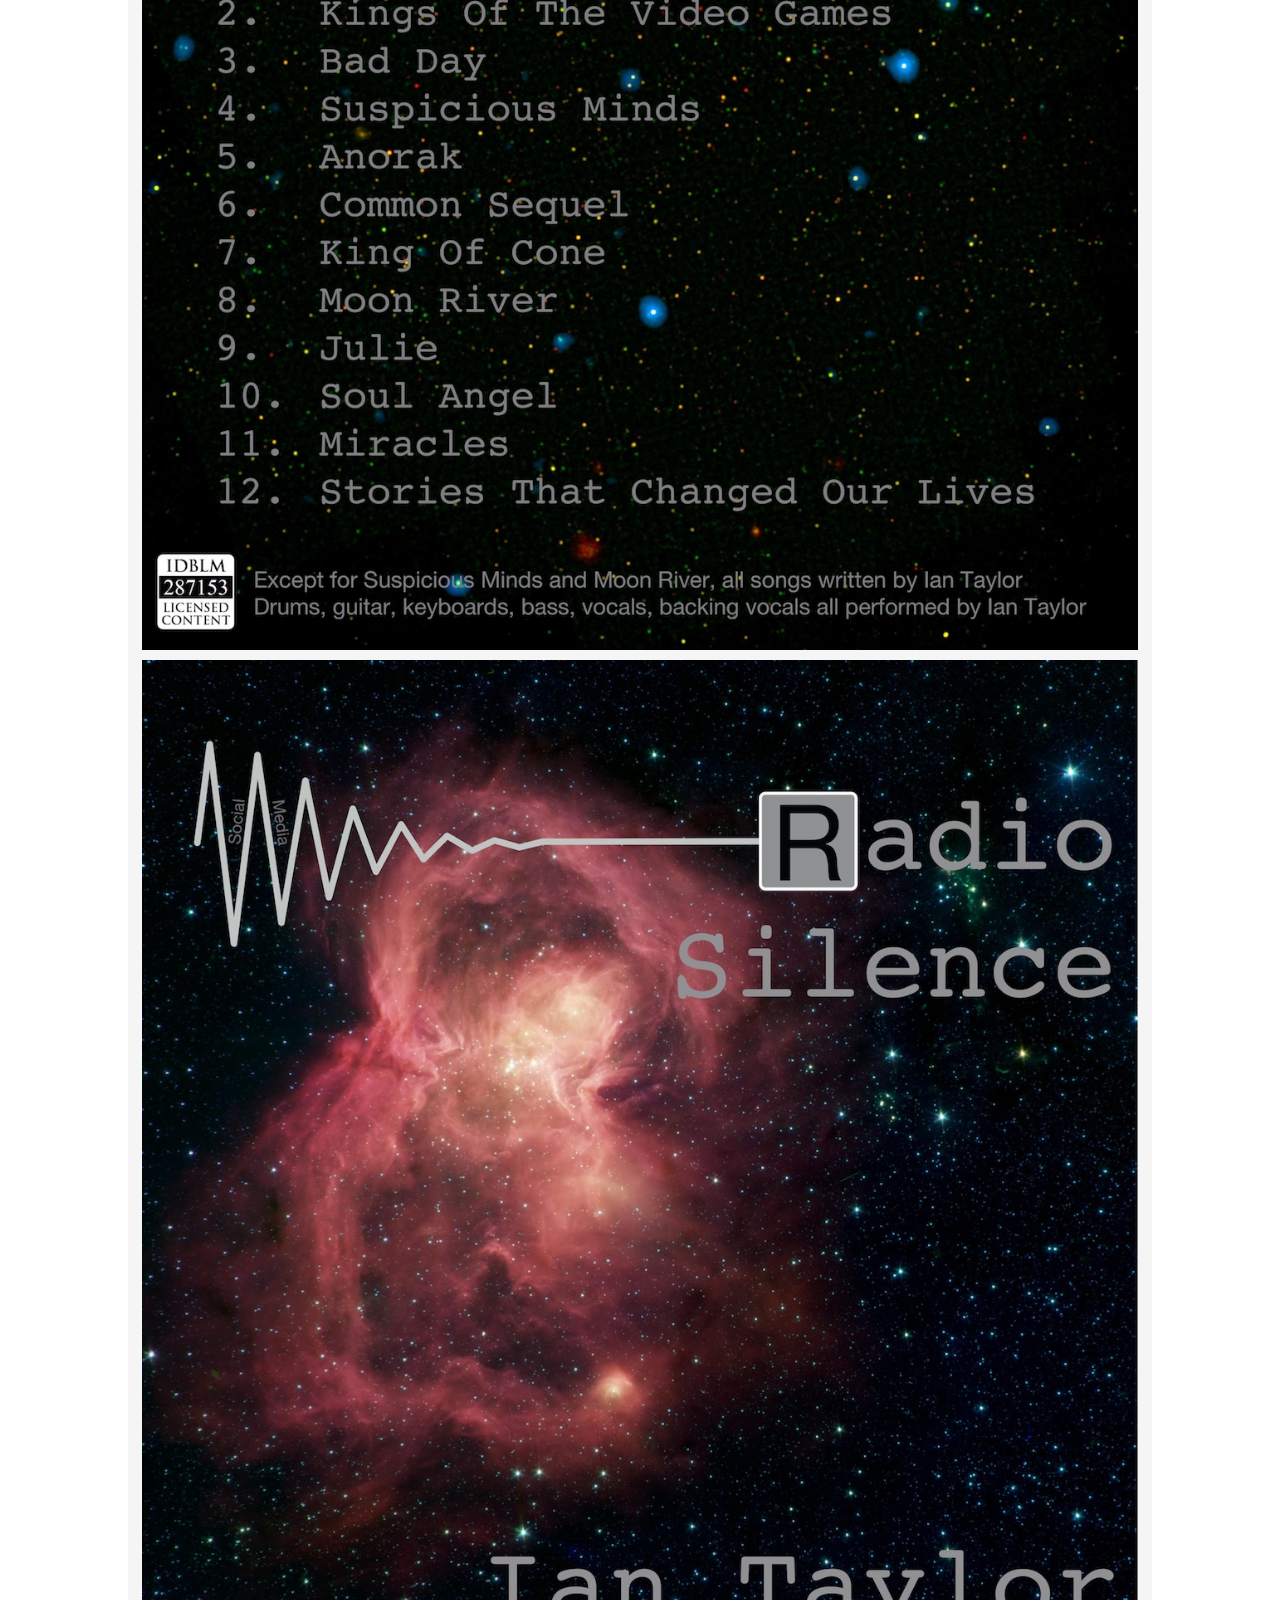
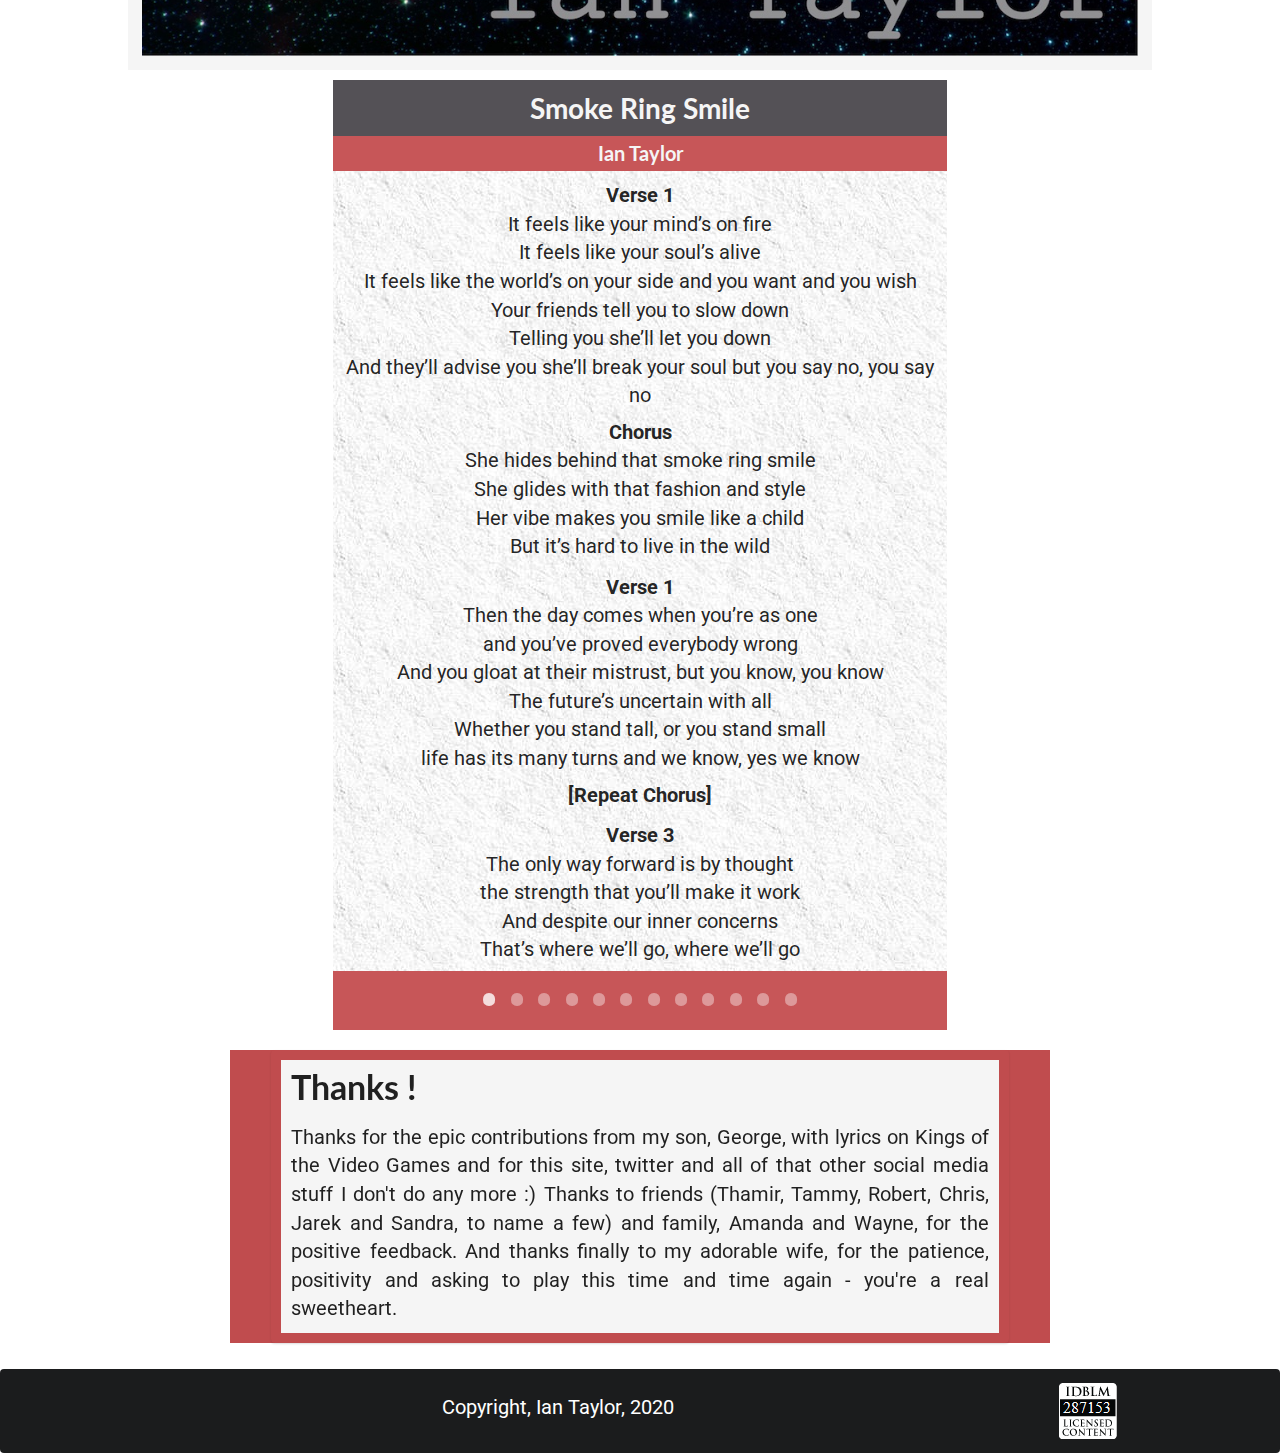
==== commit c6300e23: "Cleaning up borders" ====
--- a/index.html
+++ b/index.html
@@ -254,9 +254,9 @@
     <!-- Thanks ! Section -->
 
 
-    <div class="slim sides" style="background-color: #c04c4e">
-
-        <div class="ui segment" style="margin: 5px 15% 5px 15%; padding: 10px; font-size: 20px; border-color: #c04c4e; background-color: whitesmoke; border-width: 10px;" >
+    <div class="slim sides" style="background-color: #c04c4e;">
+
+        <div class="ui segment" style="margin: 5px 5% 5px 5%; padding: 10px; font-size: 20px; border-color: #c04c4e; background-color: whitesmoke; border-width: 10px;" >
             <h2 class="ui large header">Thanks !</h2>
 
             <p class="ui large">
@@ -267,10 +267,23 @@
             </p>
         </div>
     </div>
+</div>
 
     <!-- Footer -->
-    <footer class="ui inverted black segment">
-        <p style="font-size: 20px; padding: 10px; text-align: center;">Copyright, Ian Taylor, 2020</p>
+    <footer class="ui inverted black segment" style="margin: 40px 0 0 0; padding: 0;">
+        <div class="ui collapsable grid">
+            <div class="five wide column">
+            </div>
+
+            <div class="four wide column">
+                <p style="font-size: 20px; padding: 10px; text-align: center;">Copyright, Ian Taylor, 2020</p>
+            </div>
+            <div class="three wide column">
+            </div>
+            <div class="two wide column">
+                <a href="https://www.idblm.org/Pages/Album.aspx?q=287153" target="_blank"> <img src="./images/IDBLM_287153_SquareWhite_ForWeb.png" style="float:right"></a>
+            </div>
+        </div>
     </footer>
 
 
@@ -294,7 +307,7 @@
                             elmnt.removeAttribute("w3-include-html");
                             includeHTML();
                         }
-                    }
+                    };
                     xhttp.open("GET", file, true);
                     xhttp.send();
                     /* Exit the function: */
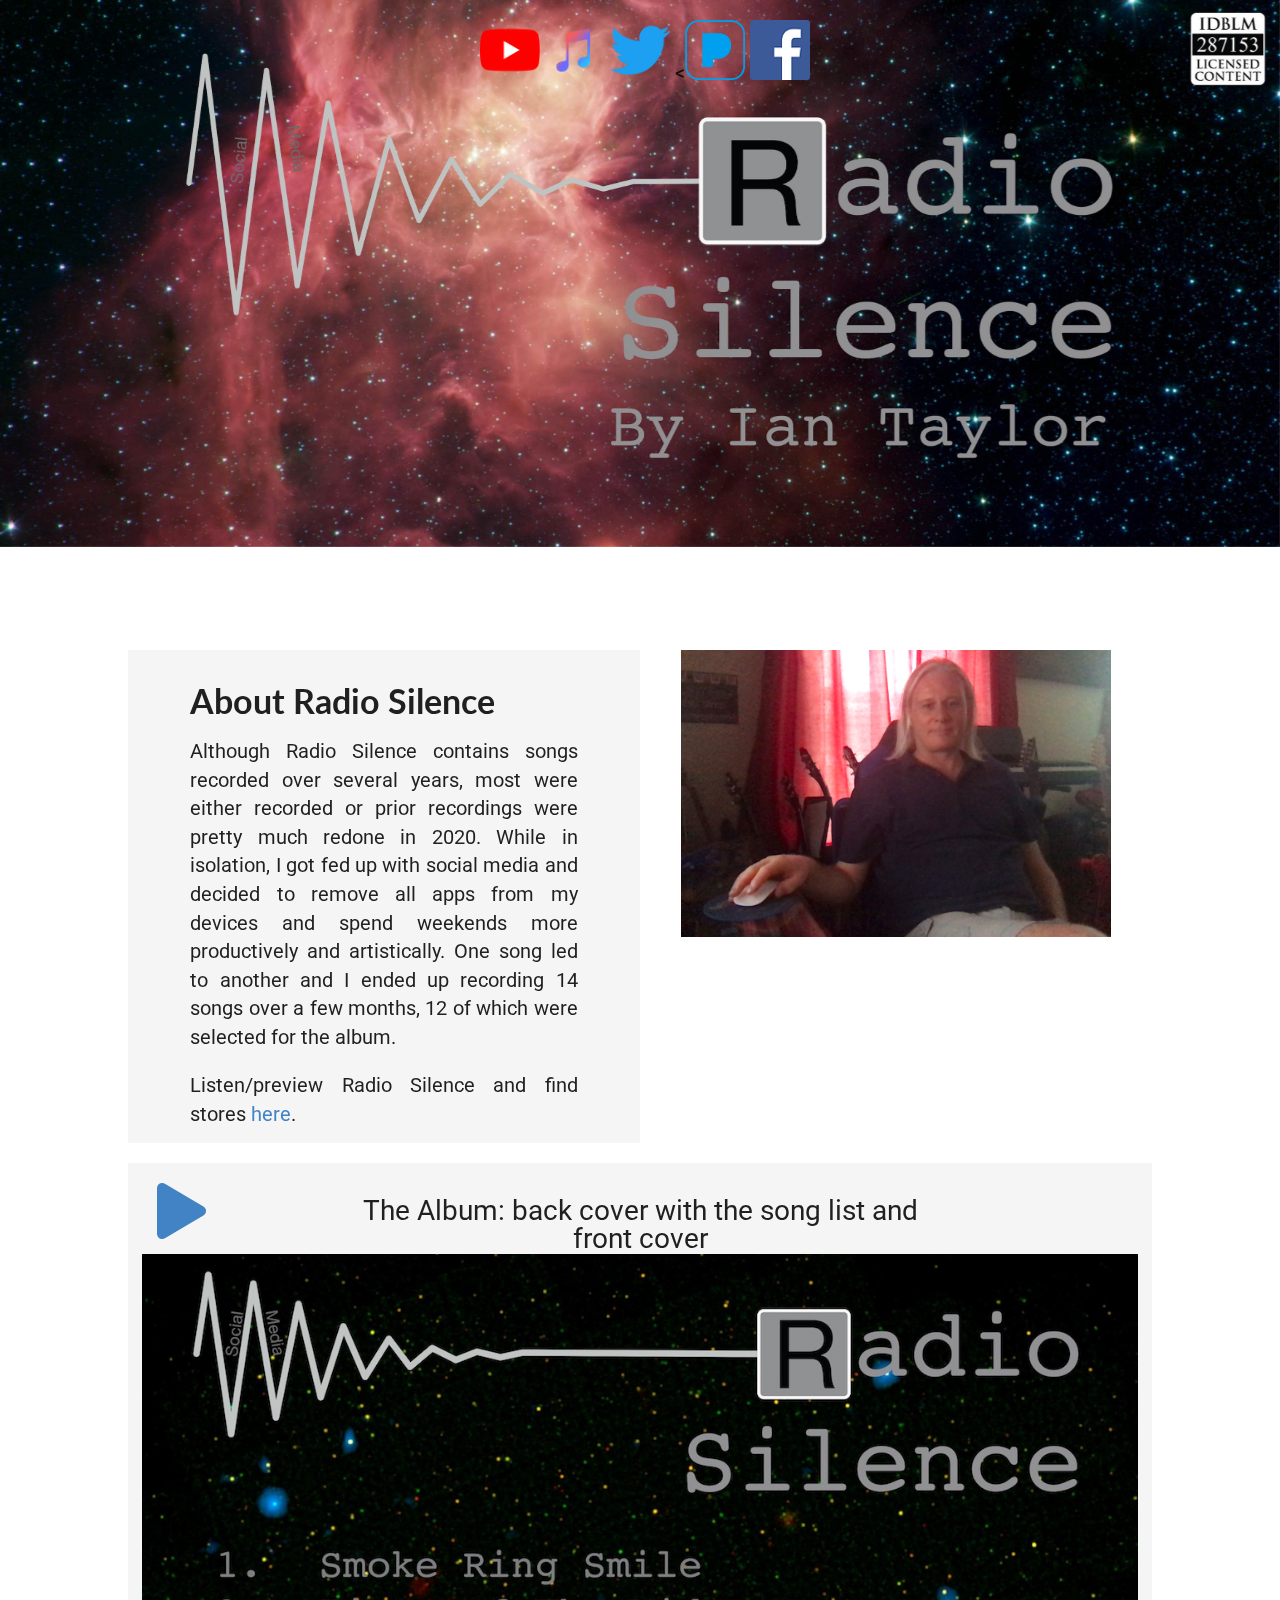
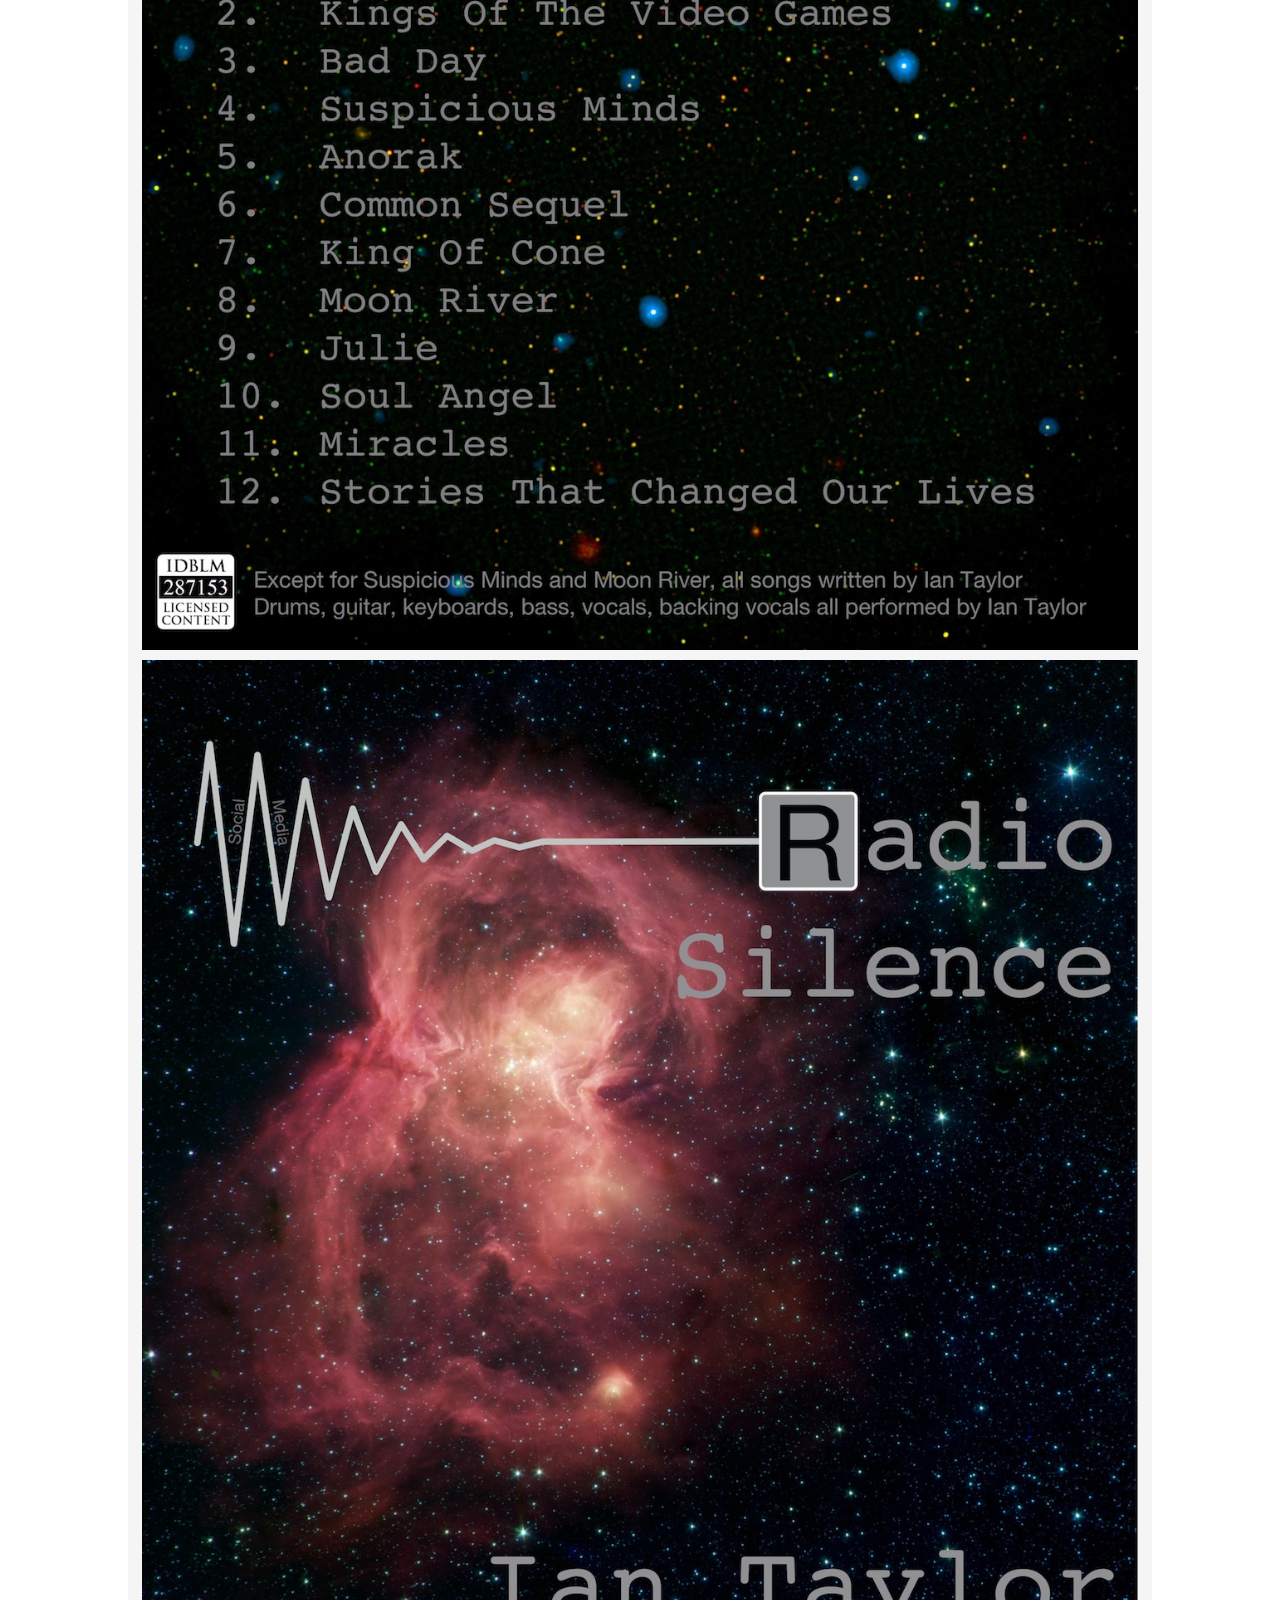
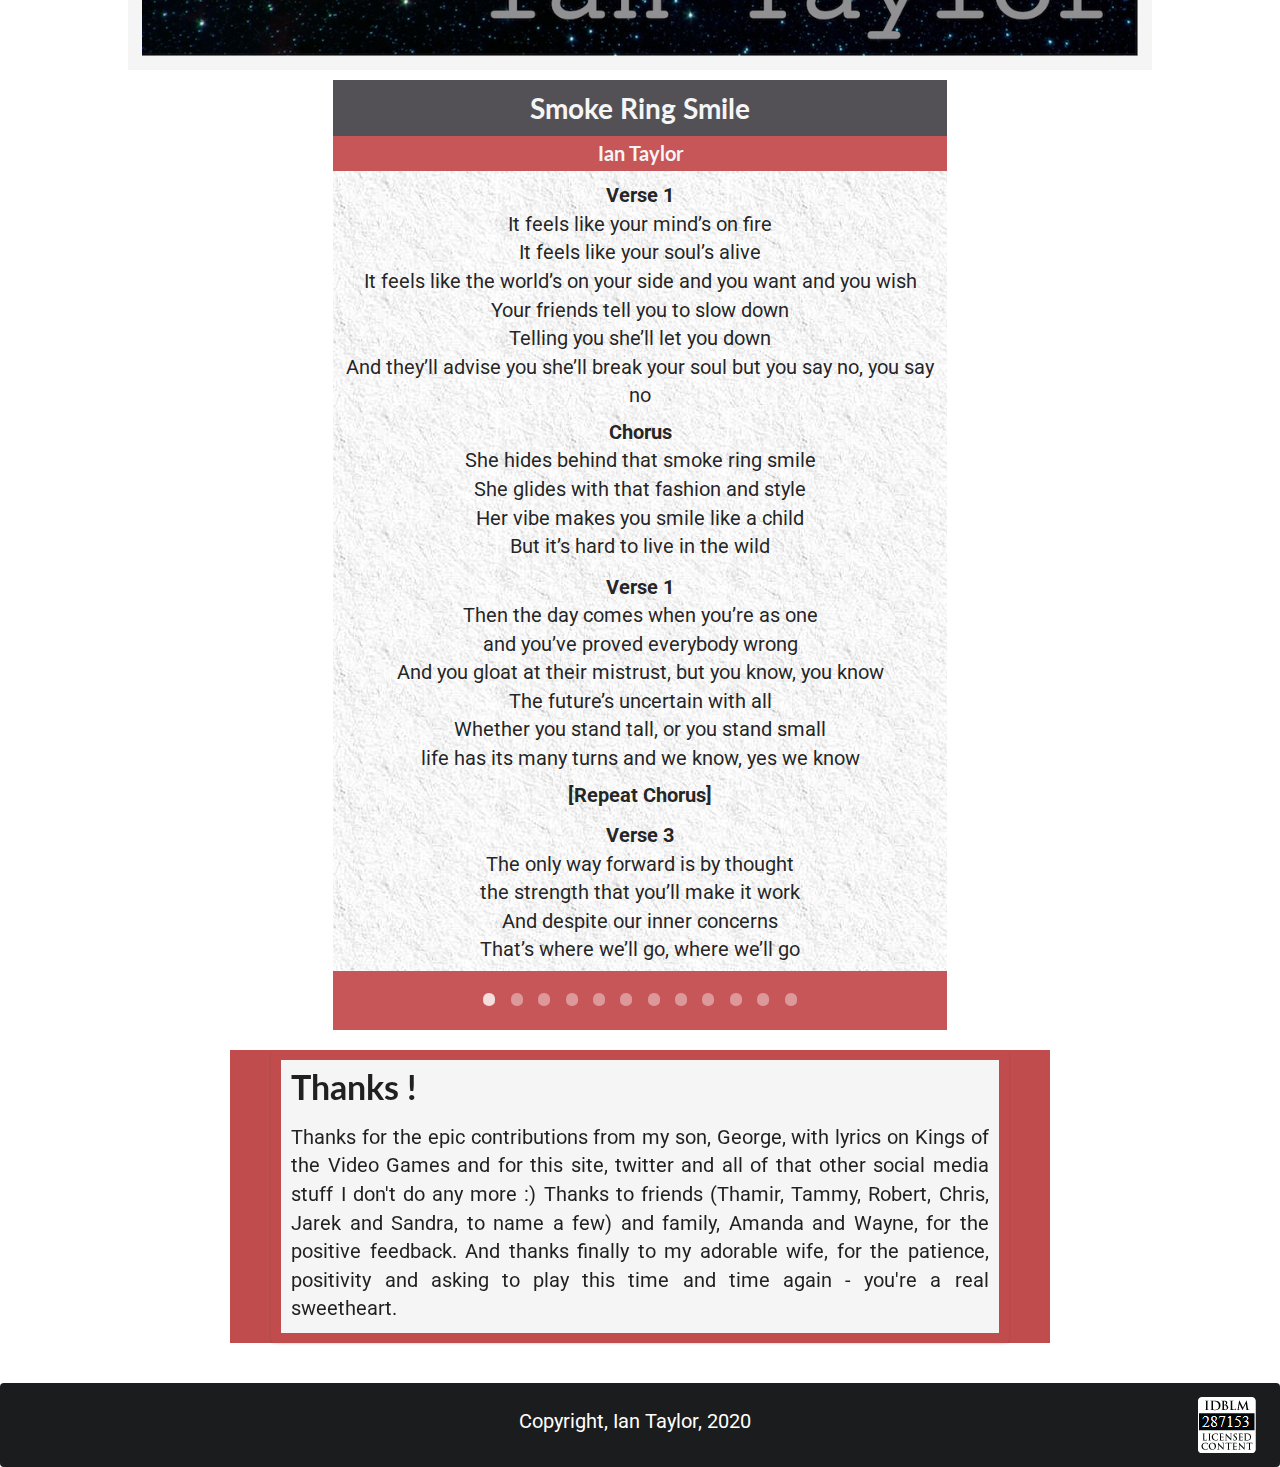
==== commit ce711520: "Cleaning up borders" ====
--- a/index.html
+++ b/index.html
@@ -271,16 +271,14 @@
 
     <!-- Footer -->
     <footer class="ui inverted black segment" style="margin: 40px 0 0 0; padding: 0;">
-        <div class="ui collapsable grid">
-            <div class="five wide column">
-            </div>
-
-            <div class="four wide column">
+        <div class="ui collapsable grid" style="margin: 0 10px 0 0; padding: 0;">
+            <div class="three wide column">
+            </div>
+
+            <div class="ten wide column">
                 <p style="font-size: 20px; padding: 10px; text-align: center;">Copyright, Ian Taylor, 2020</p>
             </div>
-            <div class="three wide column">
-            </div>
-            <div class="two wide column">
+            <div class="three wide column" >
                 <a href="https://www.idblm.org/Pages/Album.aspx?q=287153" target="_blank"> <img src="./images/IDBLM_287153_SquareWhite_ForWeb.png" style="float:right"></a>
             </div>
         </div>
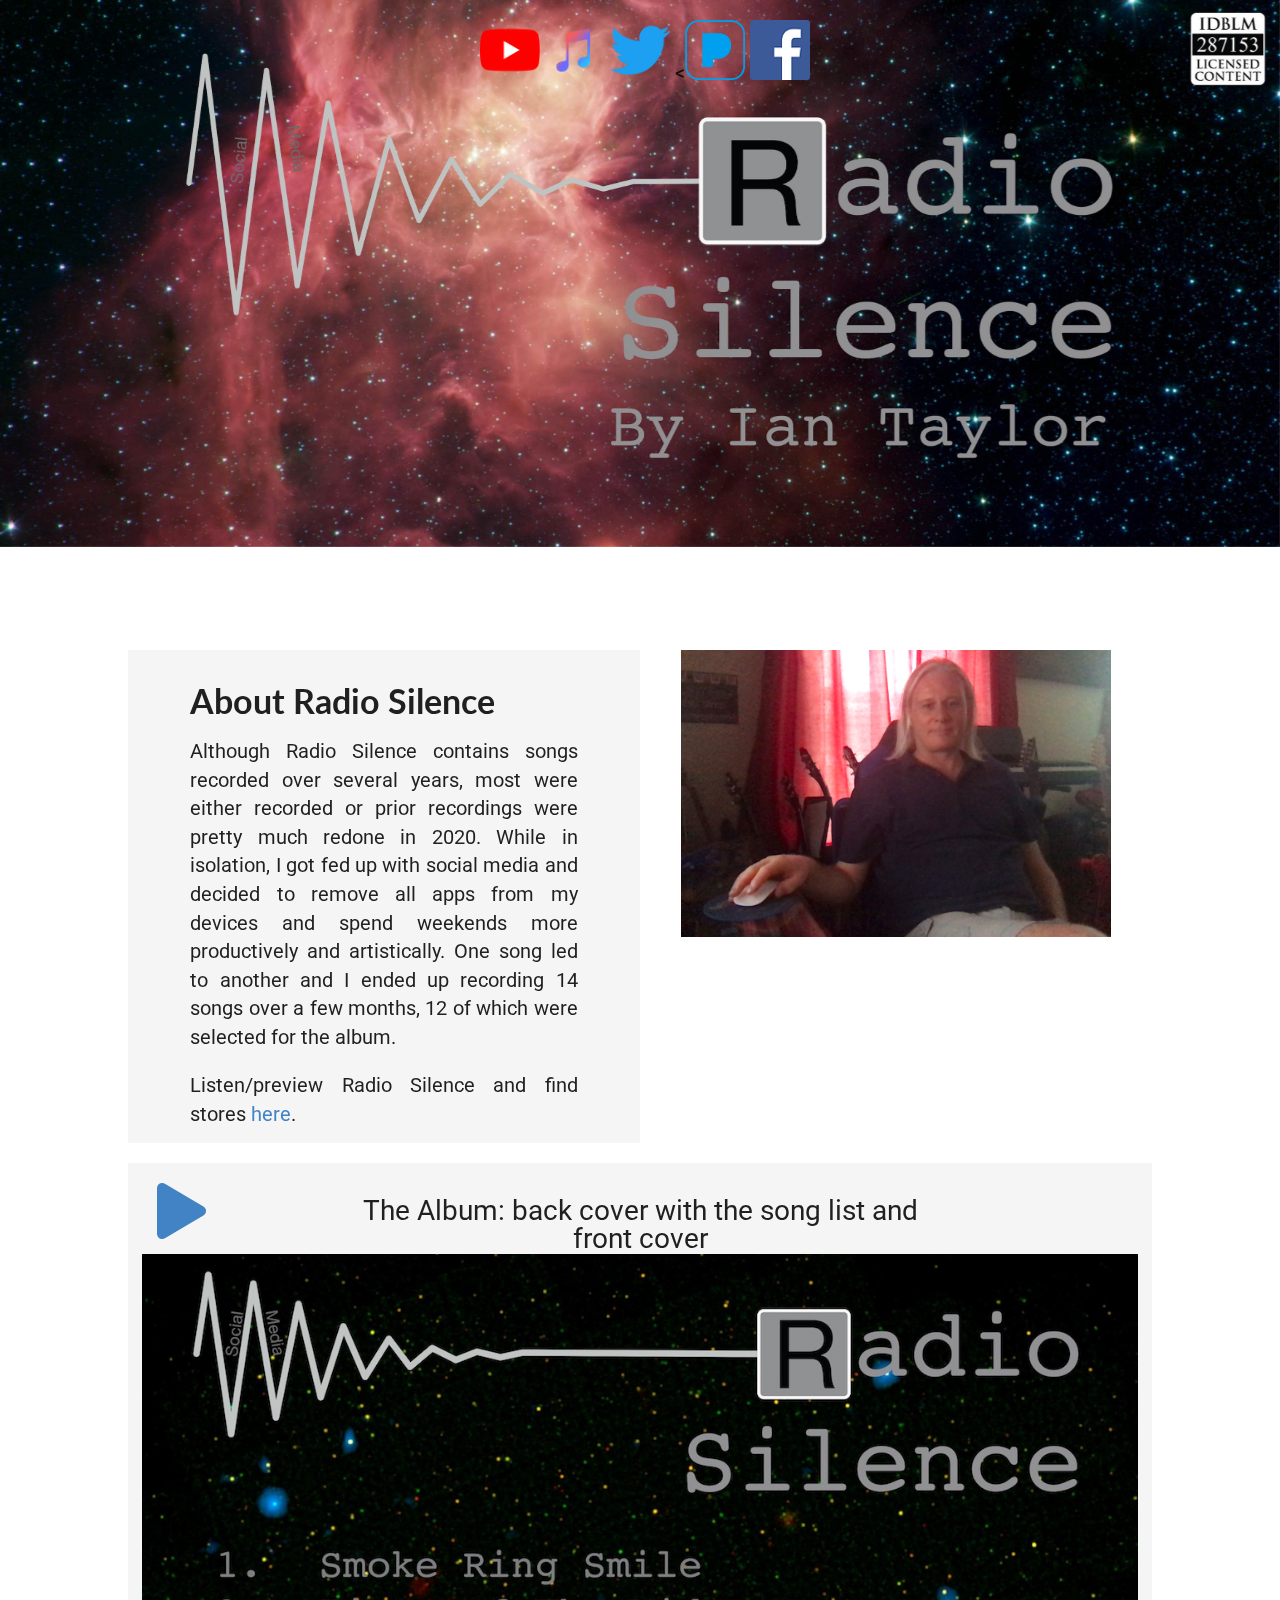
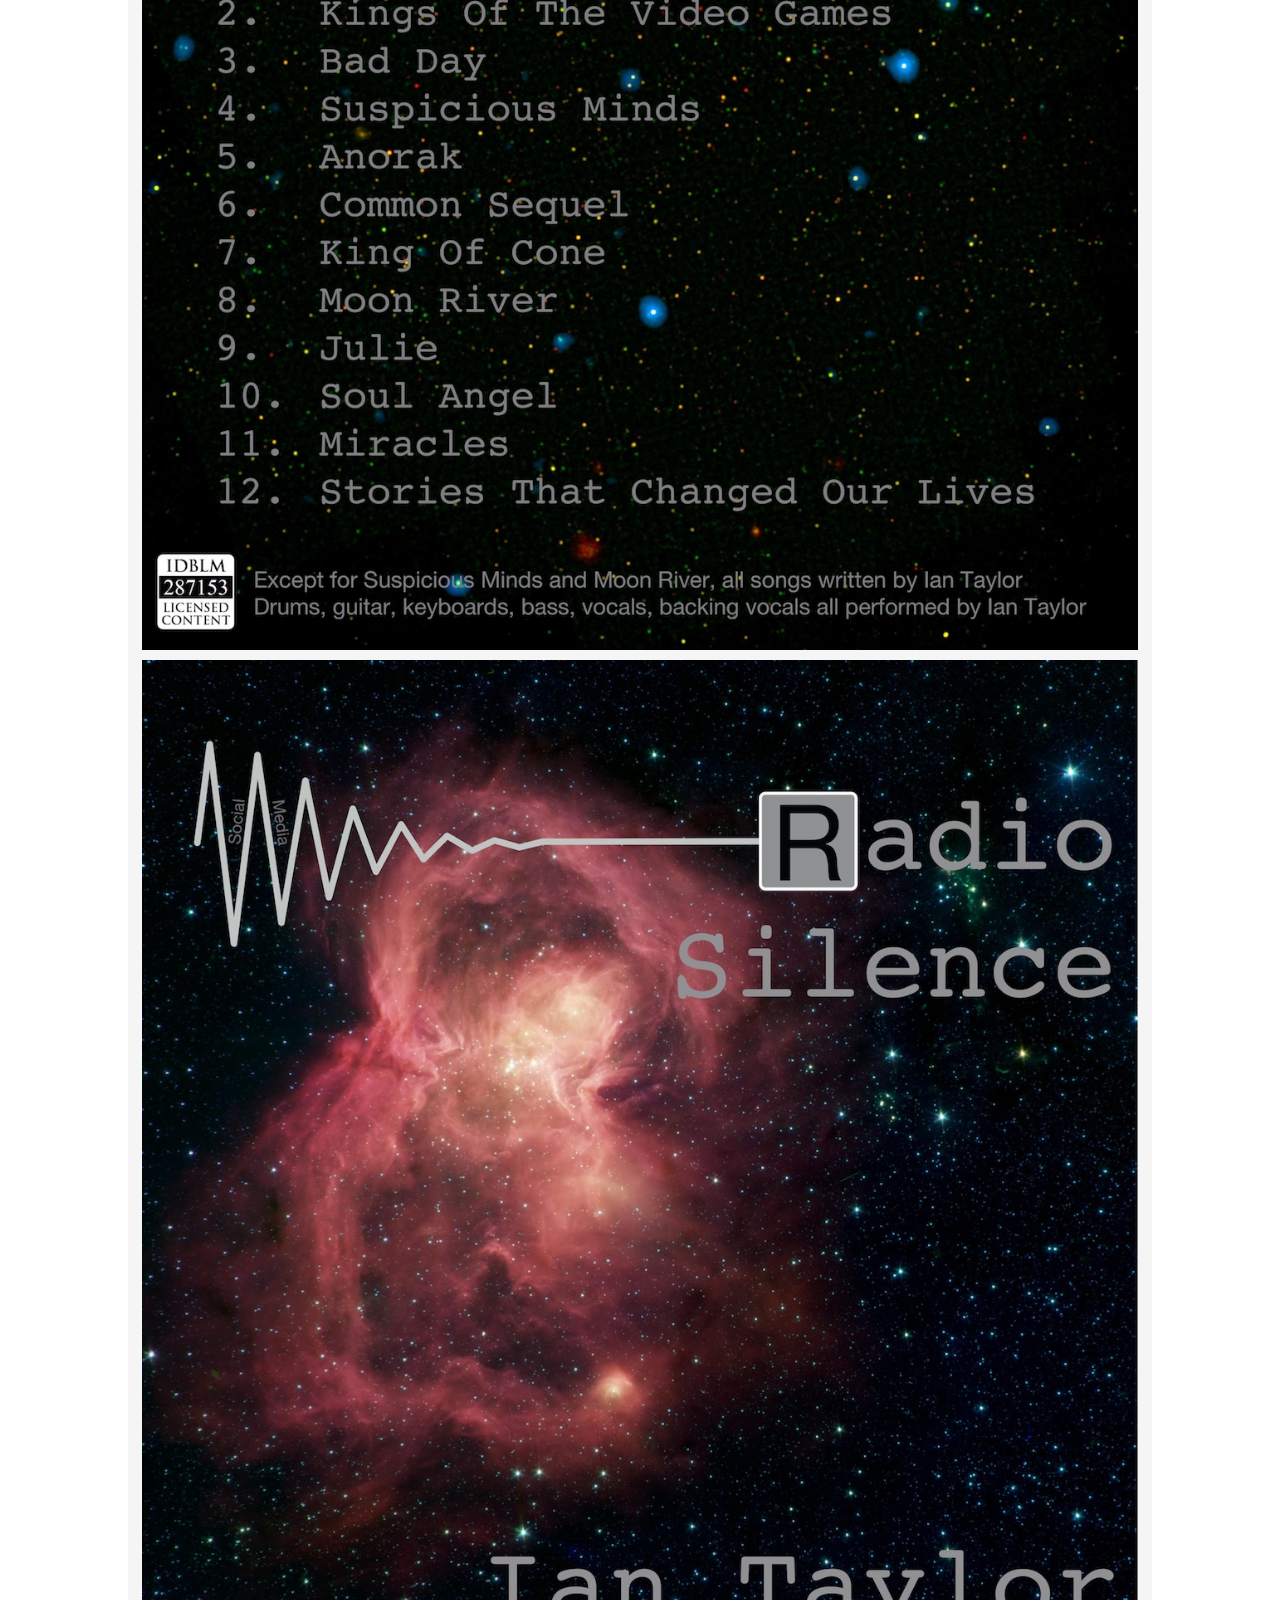
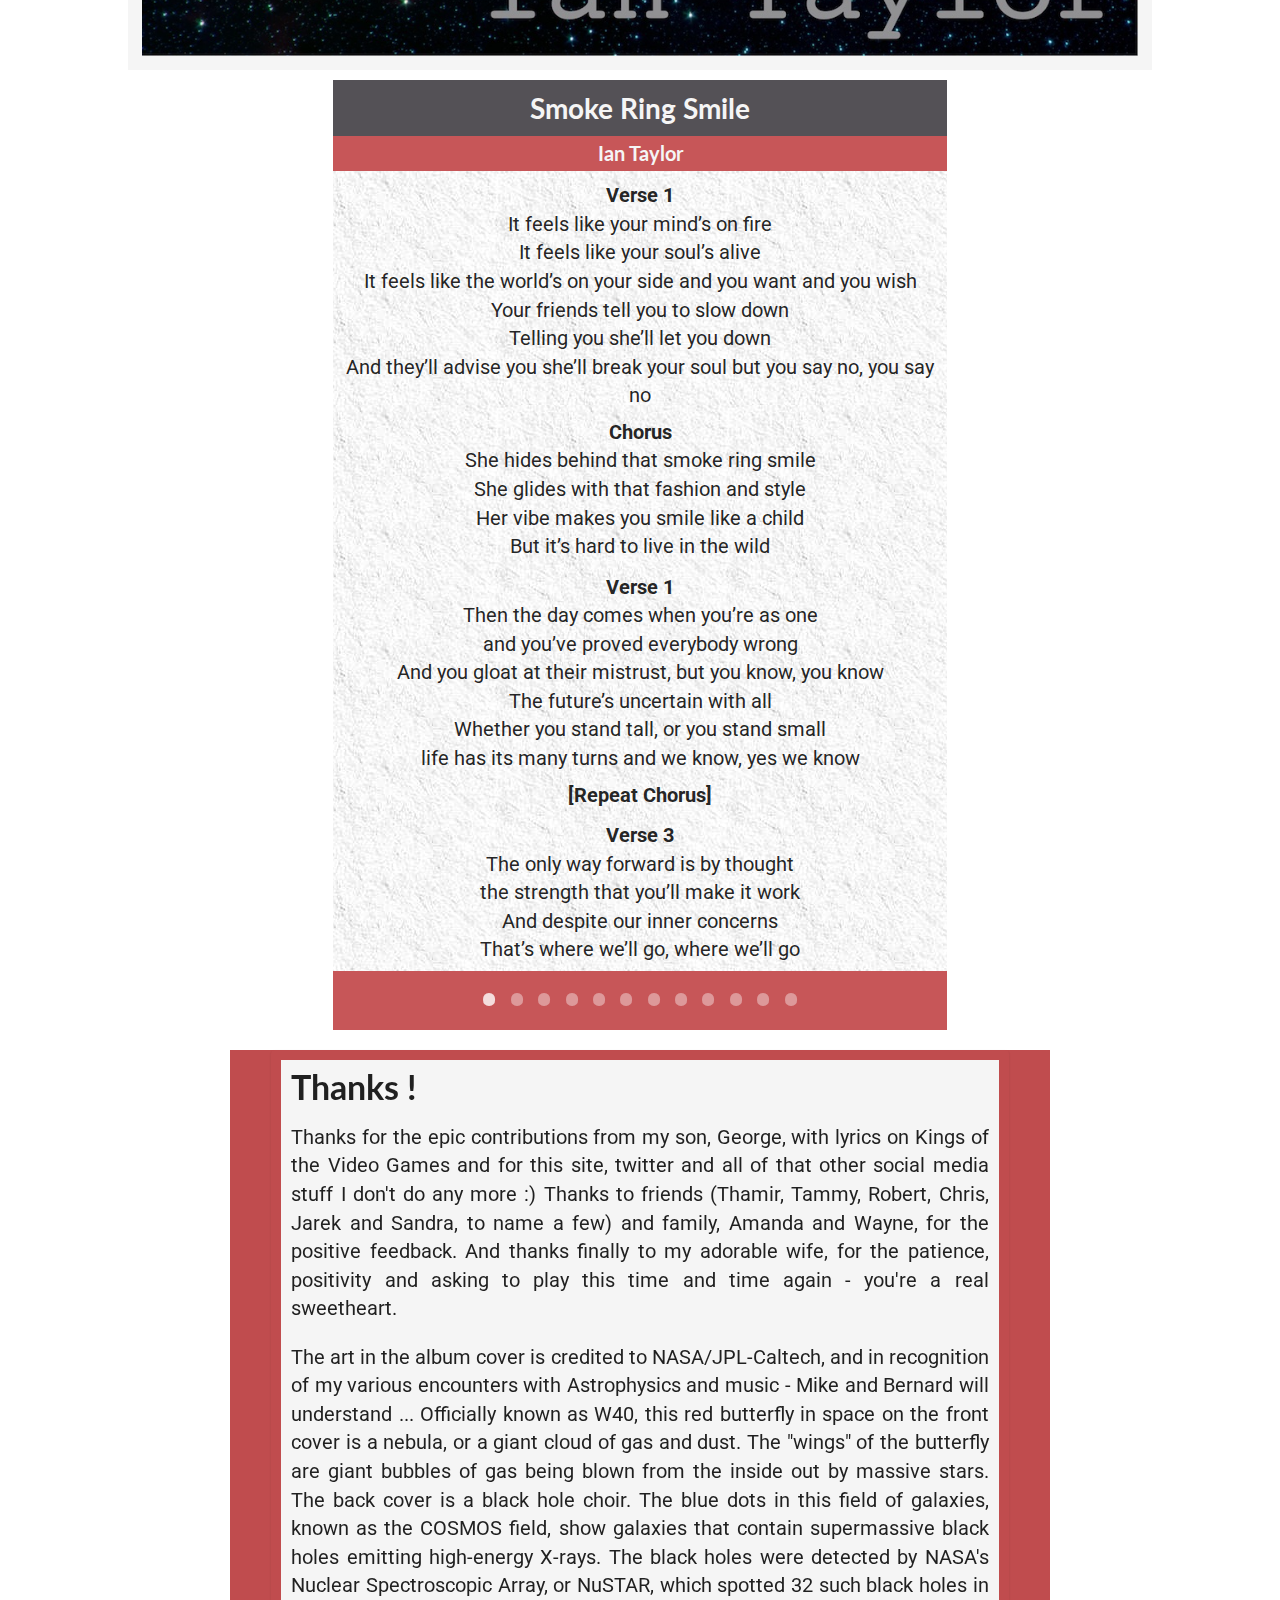
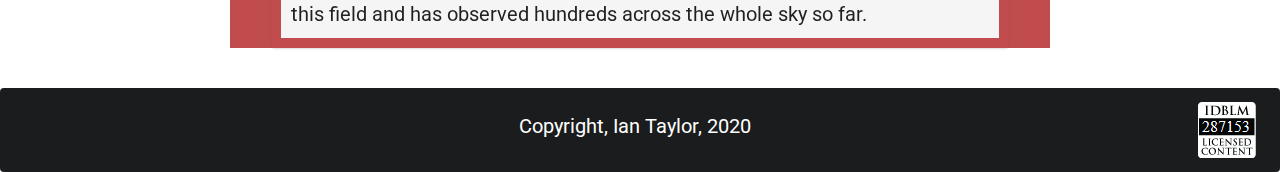
==== commit 8c93312b: "Cleaning up borders" ====
--- a/index.html
+++ b/index.html
@@ -264,6 +264,19 @@
                 for this site, twitter and all of that other social media stuff I don't do any more :)  Thanks to
                 friends (Thamir, Tammy, Robert, Chris, Jarek and Sandra, to name a few) and family, Amanda and Wayne, for
                 the positive feedback.  And thanks finally to my adorable wife, for the patience, positivity and asking to play this time and time again - you're a real sweetheart.
+            </p>
+
+            <p>
+                The art in the album cover is credited to NASA/JPL-Caltech, and in recognition of my various encounters with
+                Astrophysics and music - Mike and Bernard will understand ... Officially known as W40, this red butterfly in space on the front cover is a nebula, or a giant cloud of gas and
+                dust. The "wings" of the butterfly are giant bubbles of gas being blown from the inside out by massive stars.
+                The back cover is a black hole choir. The blue dots in this field of galaxies, known as the COSMOS field,
+                show galaxies that contain supermassive black holes emitting high-energy X-rays. The black holes were detected
+                by NASA's Nuclear Spectroscopic Array, or NuSTAR, which spotted 32 such black holes in this field and has
+                observed hundreds across the whole sky so far.
+
+
+
             </p>
         </div>
     </div>
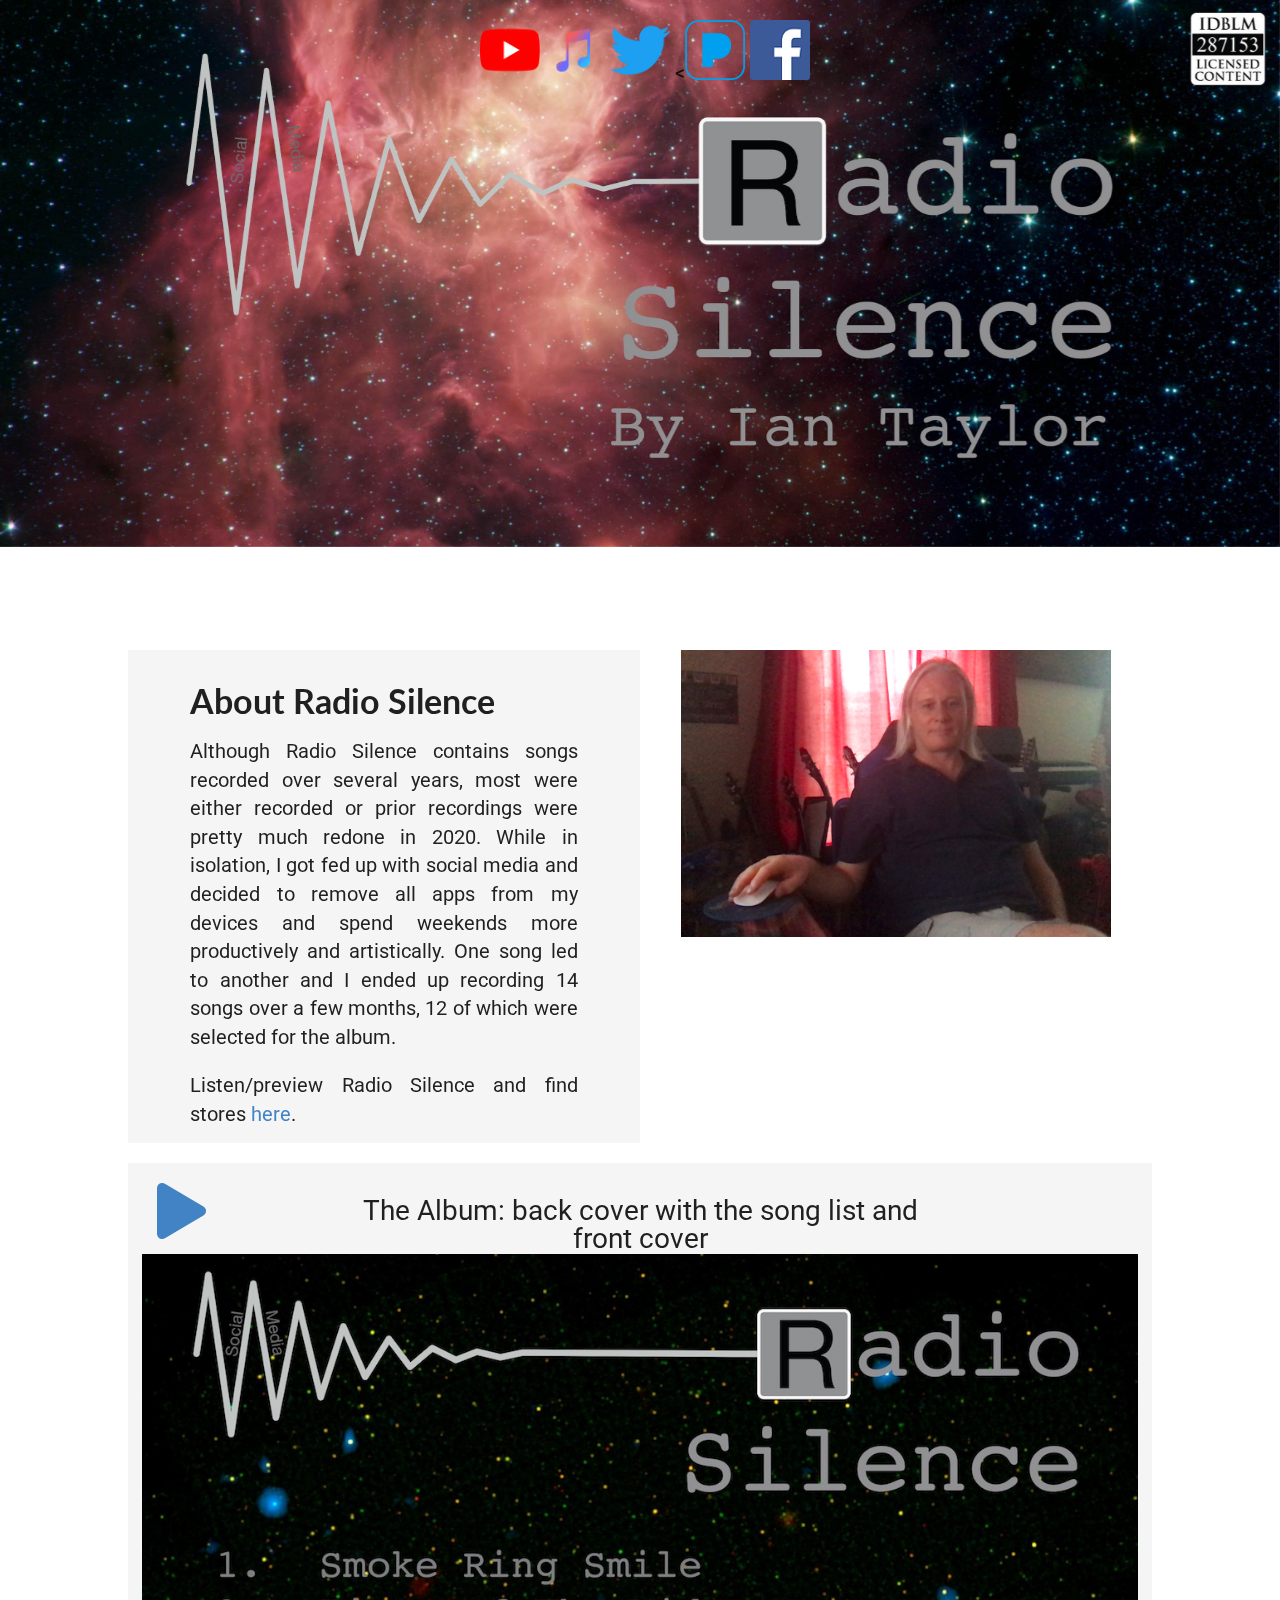
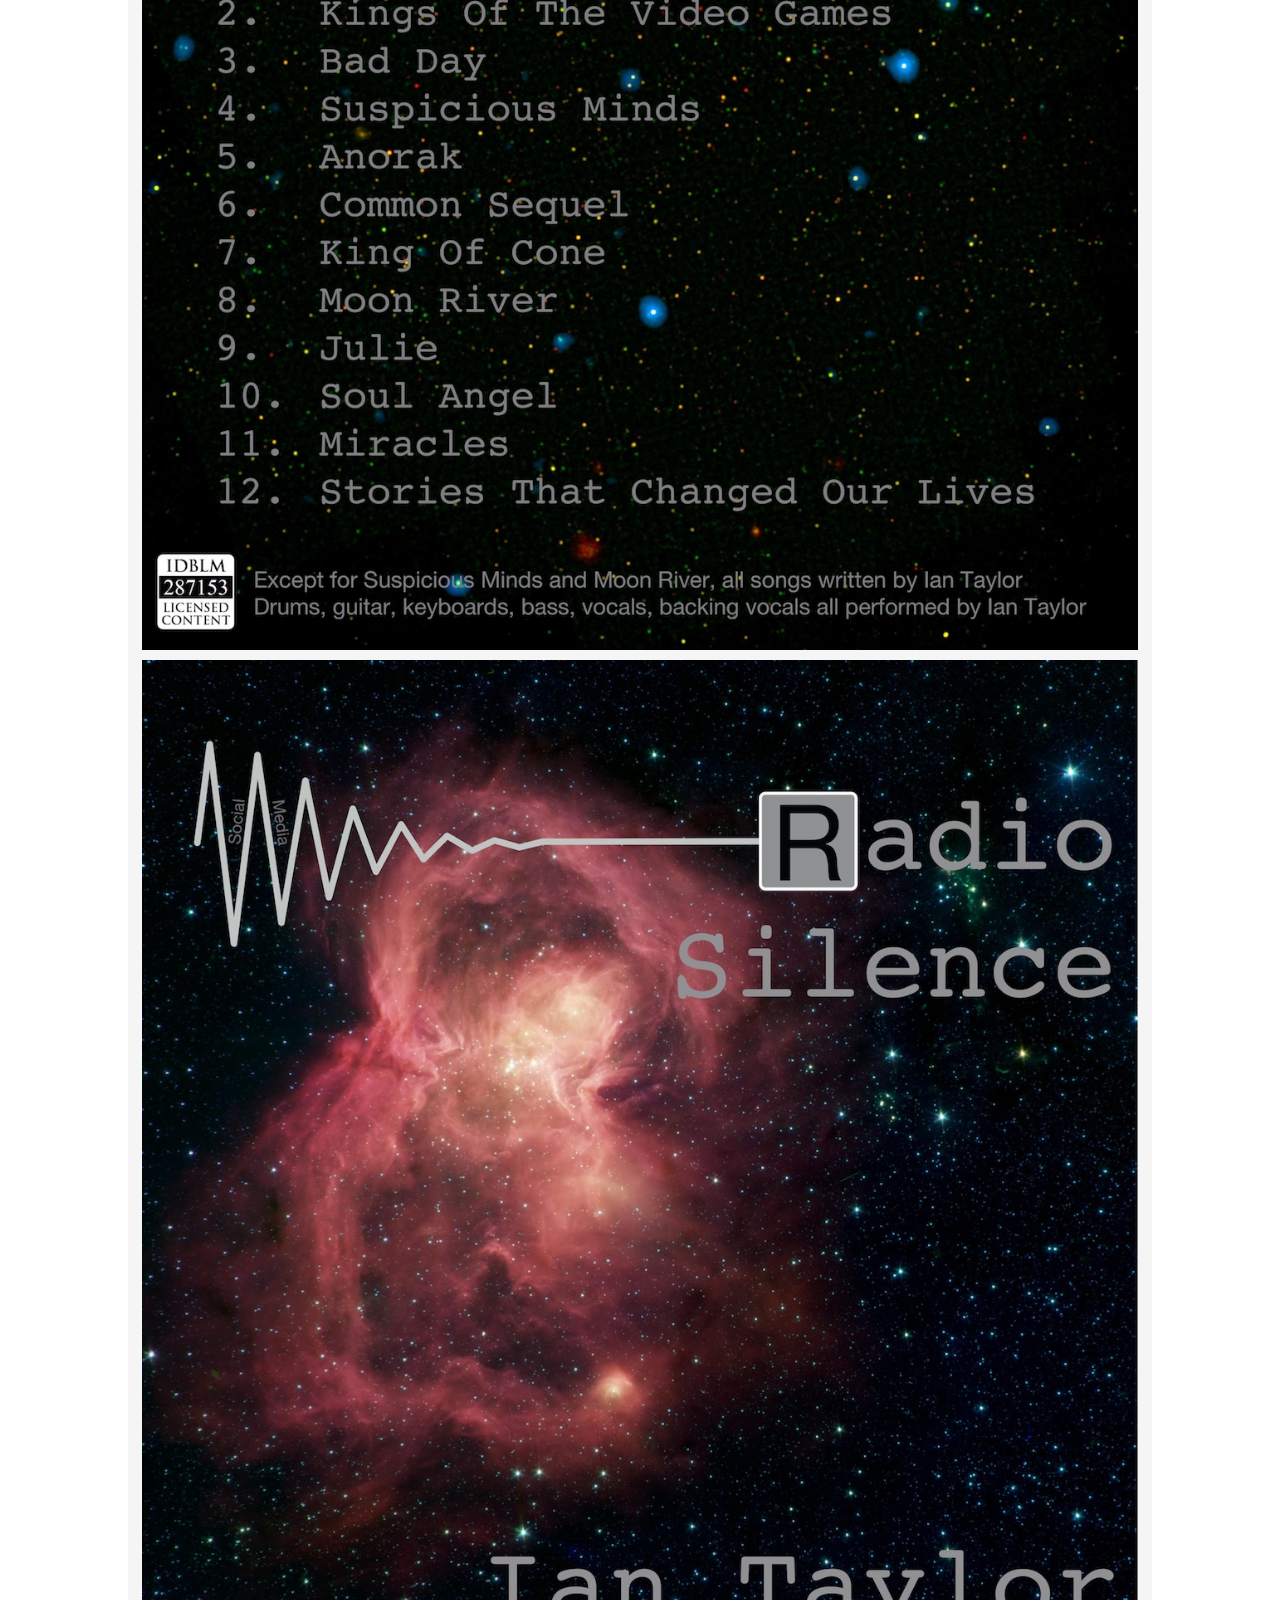
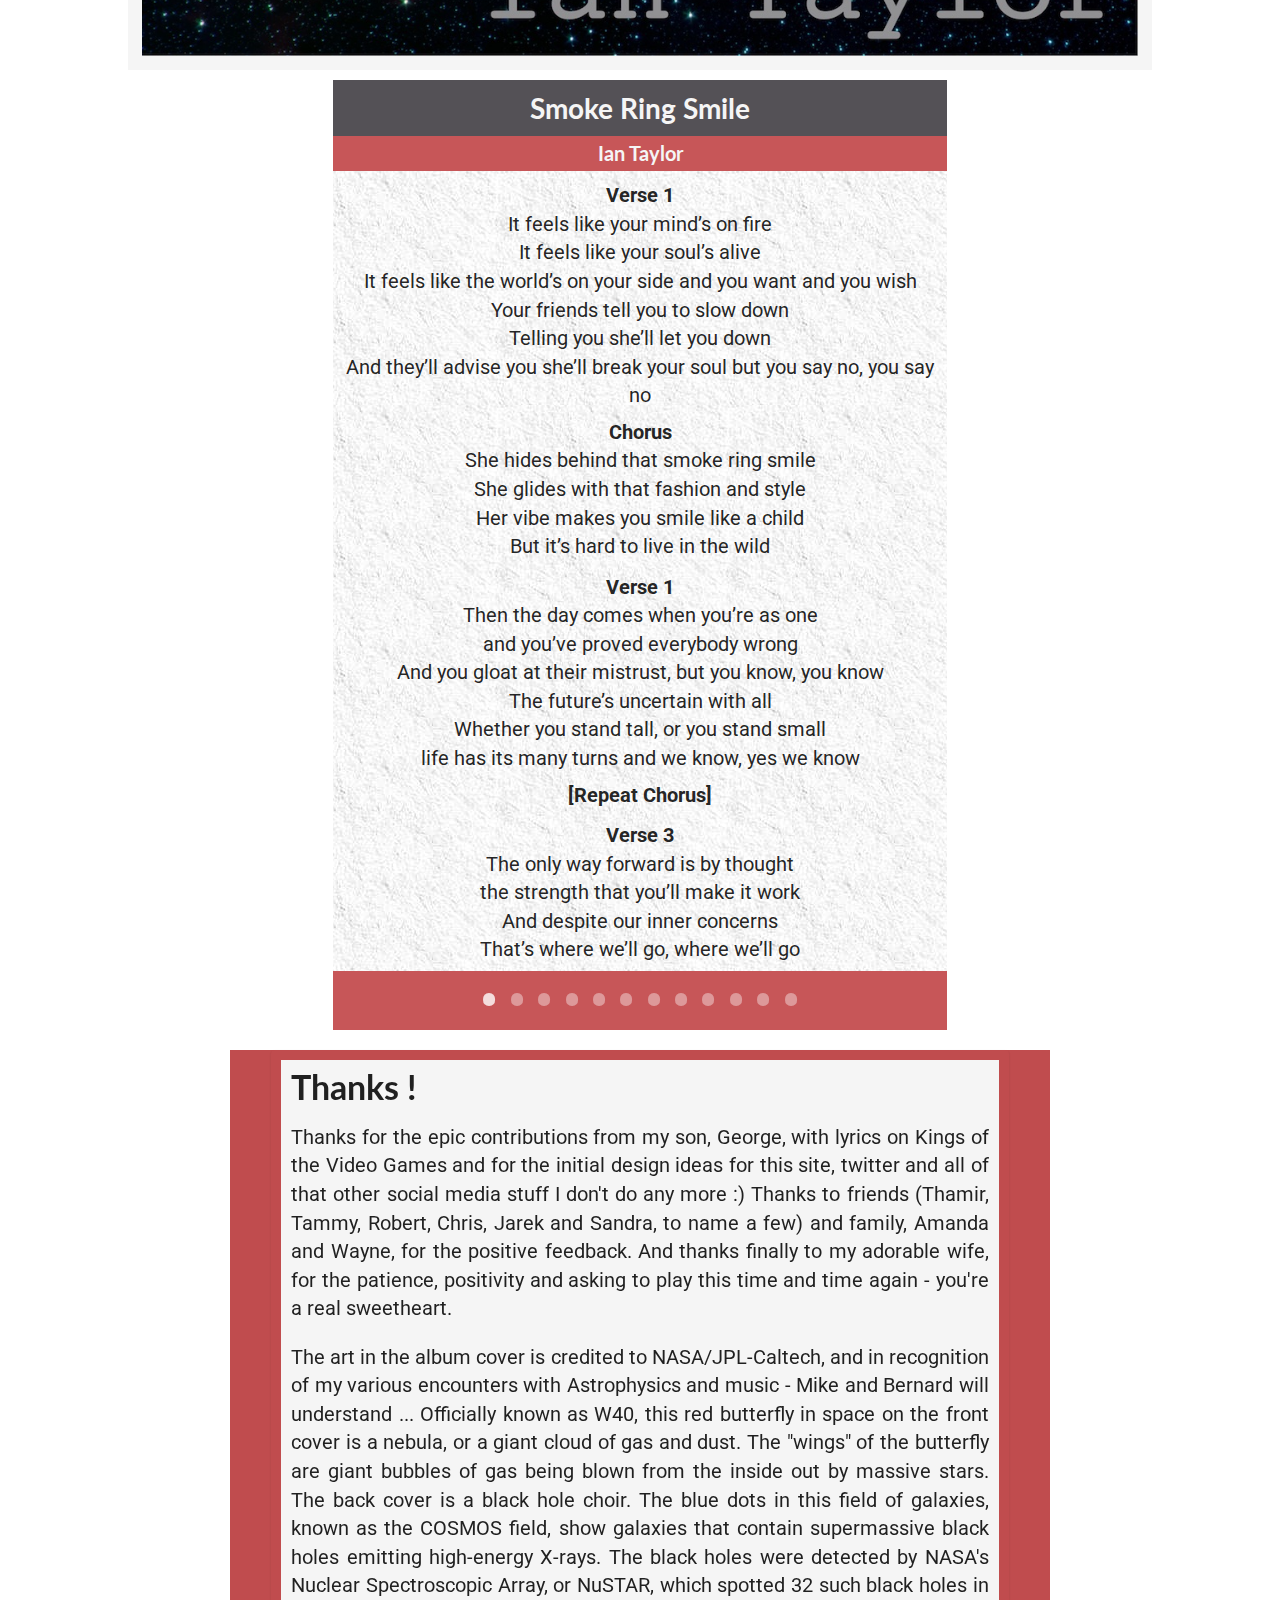
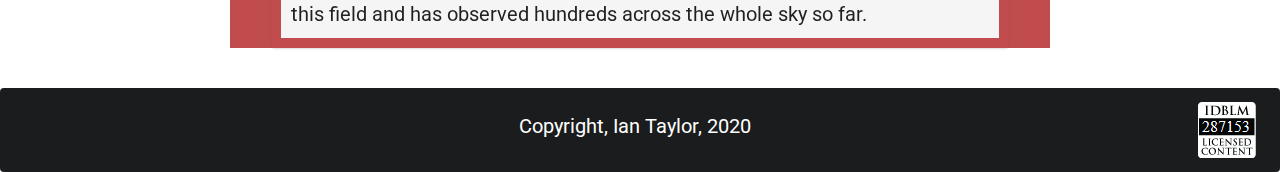
==== commit 8c1f7790: "Cleaning up borders" ====
--- a/index.html
+++ b/index.html
@@ -260,8 +260,7 @@
             <h2 class="ui large header">Thanks !</h2>
 
             <p class="ui large">
-                Thanks for the epic contributions from my son, George, with lyrics on Kings of the Video Games and
-                for this site, twitter and all of that other social media stuff I don't do any more :)  Thanks to
+                Thanks for the epic contributions from my son, George, with lyrics on Kings of the Video Games and for the initial design ideas for this site, twitter and all of that other social media stuff I don't do any more :)  Thanks to
                 friends (Thamir, Tammy, Robert, Chris, Jarek and Sandra, to name a few) and family, Amanda and Wayne, for
                 the positive feedback.  And thanks finally to my adorable wife, for the patience, positivity and asking to play this time and time again - you're a real sweetheart.
             </p>
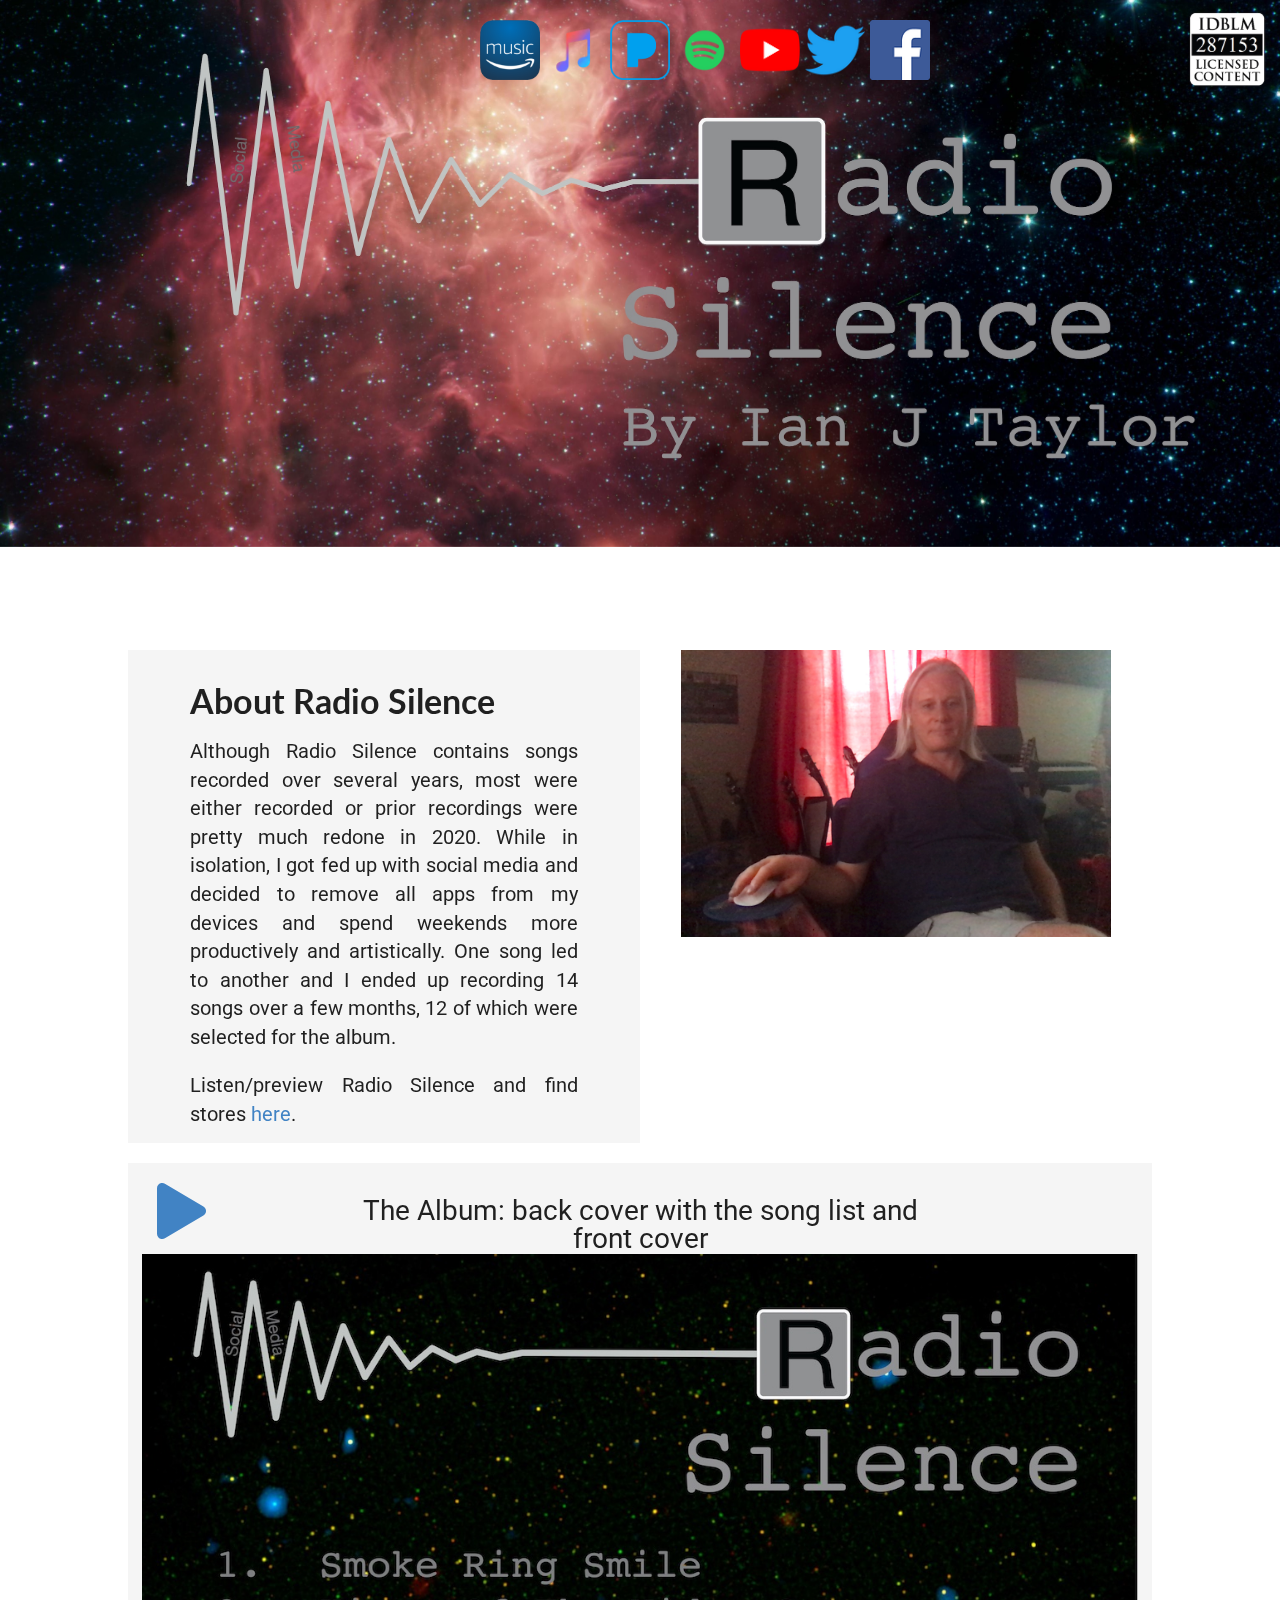
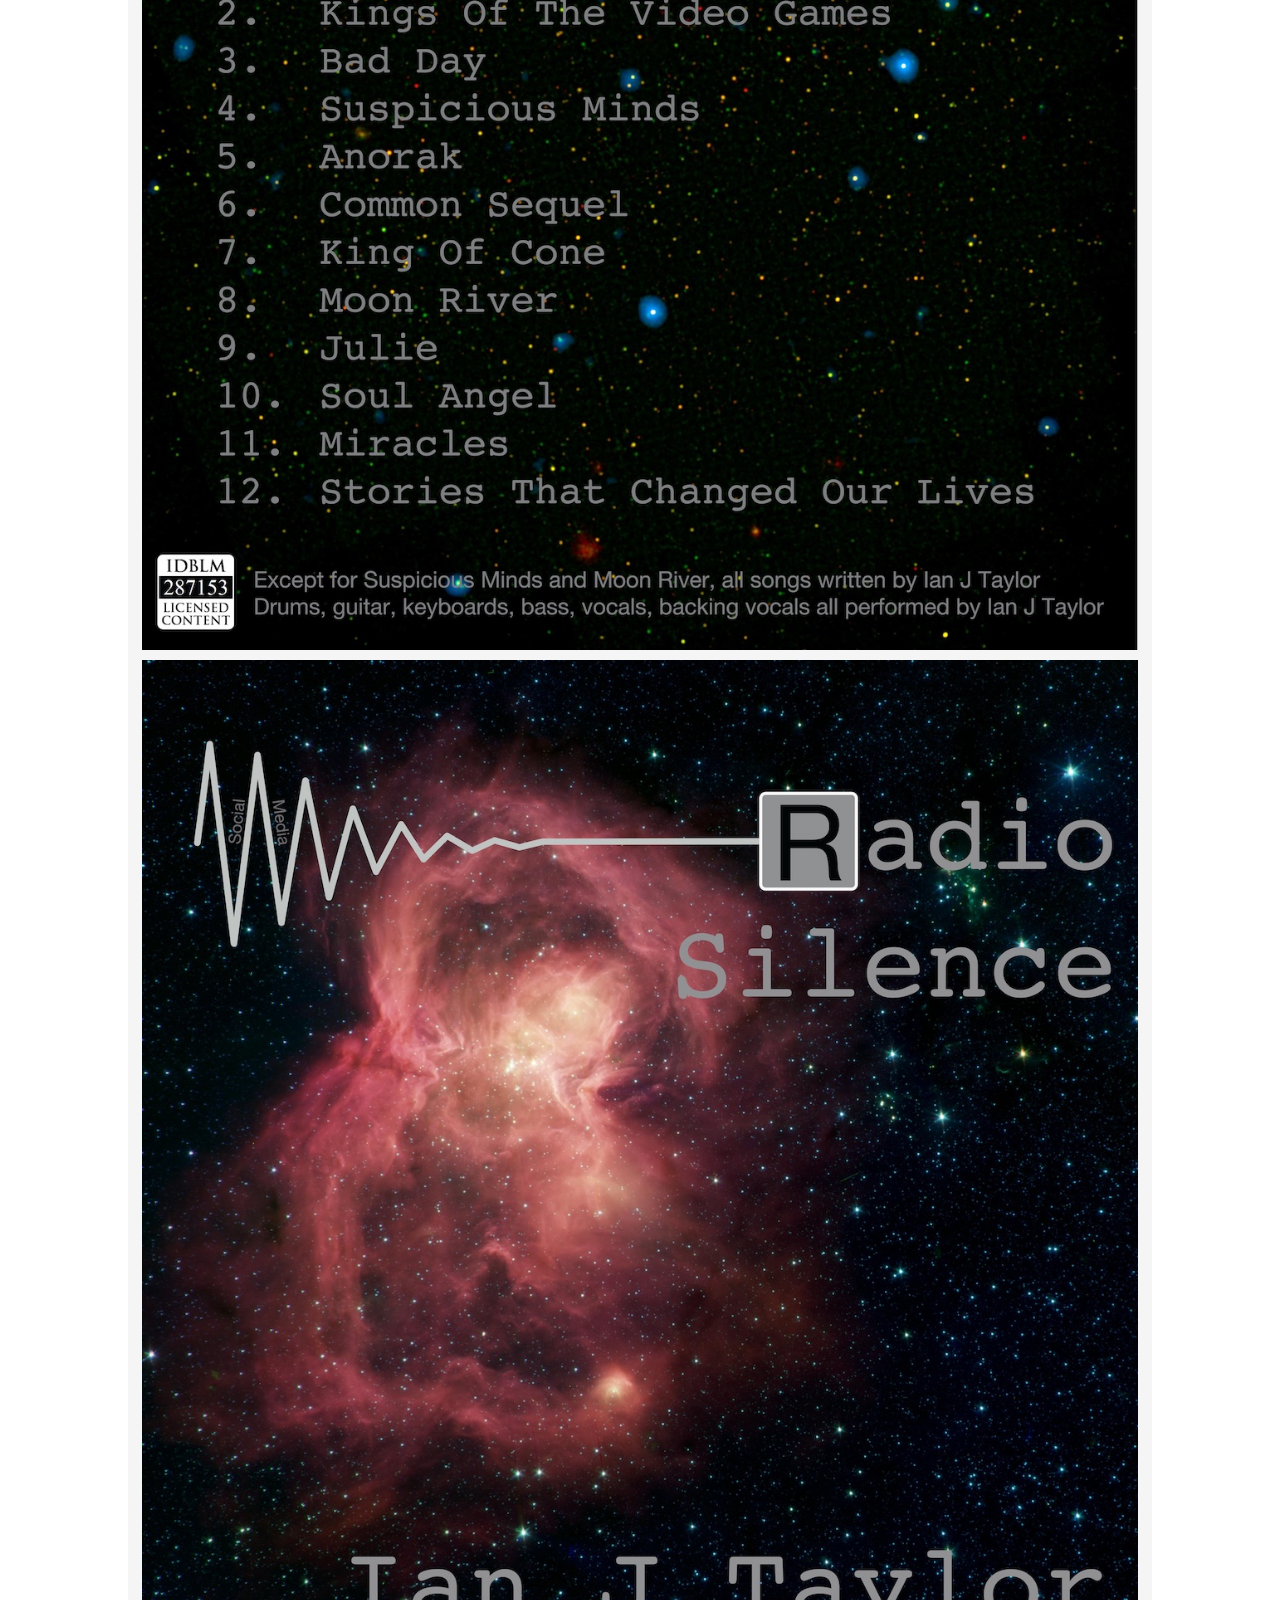
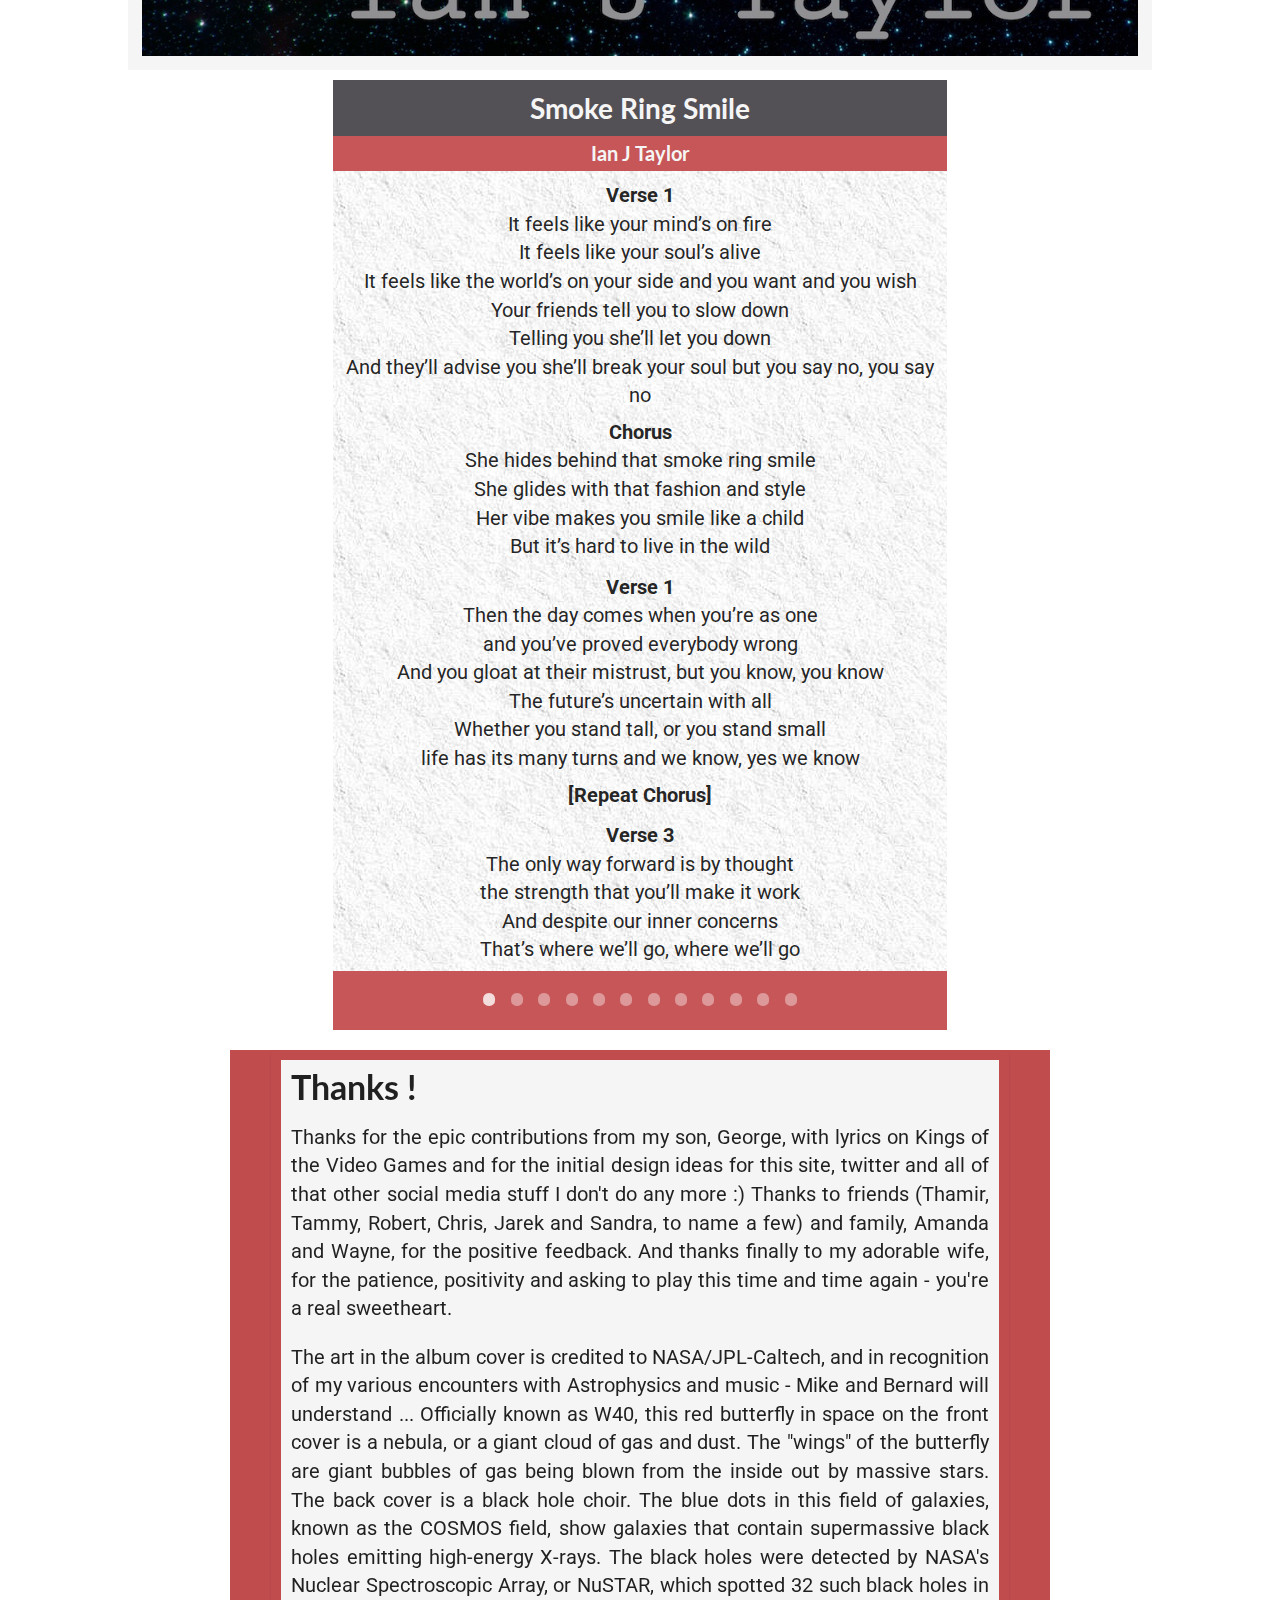
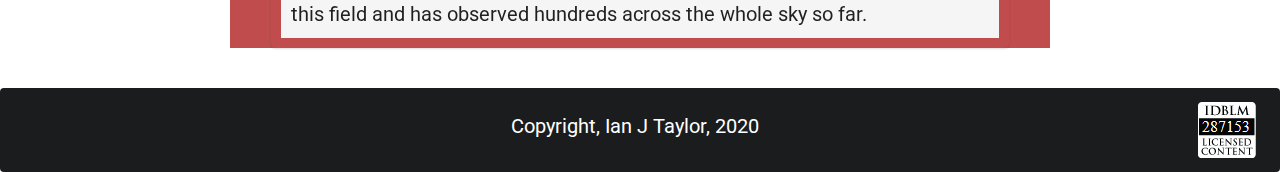
==== commit afc3a272: "Update Website to Ian J taylor" ====
--- a/index.html
+++ b/index.html
@@ -13,11 +13,11 @@
     </script>
 
 
-    <title>Radio Silence Music Album by Ian Taylor</title>
+    <title>Radio Silence Music Album by Ian J Taylor</title>
     <meta charset="UTF-8">
     <meta name="viewport" content="width=device-width, initial-scale=1">
 
-    <meta name="description" content="Radio Silence Album by Ian Taylor. Upbeat rock with an indie twist">
+    <meta name="description" content="Radio Silence Album by Ian J Taylor. Upbeat rock with an indie twist">
     <meta name=”robots” content="index, follow">
 
 
@@ -163,73 +163,73 @@
 
             <figure class="item">
                 <h1>Smoke Ring Smile</h1>
-                <h2>Ian Taylor</h2>
+                <h2>Ian J Taylor</h2>
                 <div w3-include-html="lyrics/SmokeRingSmile.html"></div>
             </figure>
 
             <figure class="item">
                 <h1>Kings Of The Video Games</h1>
-                <h2>Ian Taylor, lyrics co-written with George Taylor</h2>
+                <h2>Ian J Taylor, lyrics co-written with George Taylor</h2>
                 <div w3-include-html="lyrics/KingsOfTheVideoGames.html"></div>
             </figure>
 
             <figure class="item">
                 <h1>Bad Day</h1>
-                <h2>Ian Taylor</h2>
+                <h2>Ian J Taylor</h2>
                 <div w3-include-html="lyrics/BadDay.html"></div>
             </figure>
 
             <figure class="item">
                 <h1>Suspicious Minds <a href="https://www.idblm.org/Pages/Album.aspx?q=287153" target="_blank"> <img src="./images/IDBLM_287153_SquareWhite_ForWeb.png" style="float:right"></a></h1>
-                <h2>Song by Elvis, performed by Ian Taylor</h2>
+                <h2>Song by Elvis, performed by Ian J Taylor</h2>
                 <div w3-include-html="lyrics/SuspiciousMinds.html"></div>
             </figure>
 
             <figure class="item">
                 <h1>Anorak</h1>
-                <h2>Ian Taylor</h2>
+                <h2>Ian J Taylor</h2>
                 <div w3-include-html="lyrics/Anorak.html"></div>
             </figure>
 
             <figure class="item">
                 <h1>Common Sequel</h1>
-                <h2>Ian Taylor</h2>
+                <h2>Ian J Taylor</h2>
                 <div w3-include-html="lyrics/CommonSequel.html"></div>
             </figure>
 
             <figure class="item">
                 <h1>King Of Cone</h1>
-                <h2>Ian Taylor</h2>
+                <h2>Ian J Taylor</h2>
                 <div w3-include-html="lyrics/KingOfCone.html"></div>
             </figure>
 
             <figure class="item">
                 <h1>Moon River <a href="https://www.idblm.org/Pages/Album.aspx?q=287153" target="_blank"> <img src="./images/IDBLM_287153_SquareWhite_ForWeb.png" style="float:right"></a></h1>
-                <h2>Song by Audrey Hepburn, performed by Ian Taylor</h2>
+                <h2>Song by Audrey Hepburn, performed by Ian J Taylor</h2>
                 <div w3-include-html="lyrics/MoonRiver.html"></div>
             </figure>
 
             <figure class="item">
                 <h1>Julie</h1>
-                <h2>Ian Taylor</h2>
+                <h2>Ian J Taylor</h2>
                 <div w3-include-html="lyrics/Julie.html"></div>
             </figure>
 
             <figure class="item">
                 <h1>Soul Angel</h1>
-                <h2>Ian Taylor</h2>
+                <h2>Ian J Taylor</h2>
                 <div w3-include-html="lyrics/SoulAngel.html"></div>
             </figure>
 
             <figure class="item">
                 <h1>Miracles</h1>
-                <h2>Ian Taylor</h2>
+                <h2>Ian J Taylor</h2>
                 <div w3-include-html="lyrics/Miracles.html"></div>
             </figure>
 
             <figure class="item">
                 <h1>Stories That Changed Our Lives</h1>
-                <h2>Ian Taylor</h2>
+                <h2>Ian J Taylor</h2>
                 <div w3-include-html="lyrics/StoriesThatChangedOurLives.html"></div>
             </figure>
 
@@ -288,7 +288,7 @@
             </div>
 
             <div class="ten wide column">
-                <p style="font-size: 20px; padding: 10px; text-align: center;">Copyright, Ian Taylor, 2020</p>
+                <p style="font-size: 20px; padding: 10px; text-align: center;">Copyright, Ian J Taylor, 2020</p>
             </div>
             <div class="three wide column" >
                 <a href="https://www.idblm.org/Pages/Album.aspx?q=287153" target="_blank"> <img src="./images/IDBLM_287153_SquareWhite_ForWeb.png" style="float:right"></a>
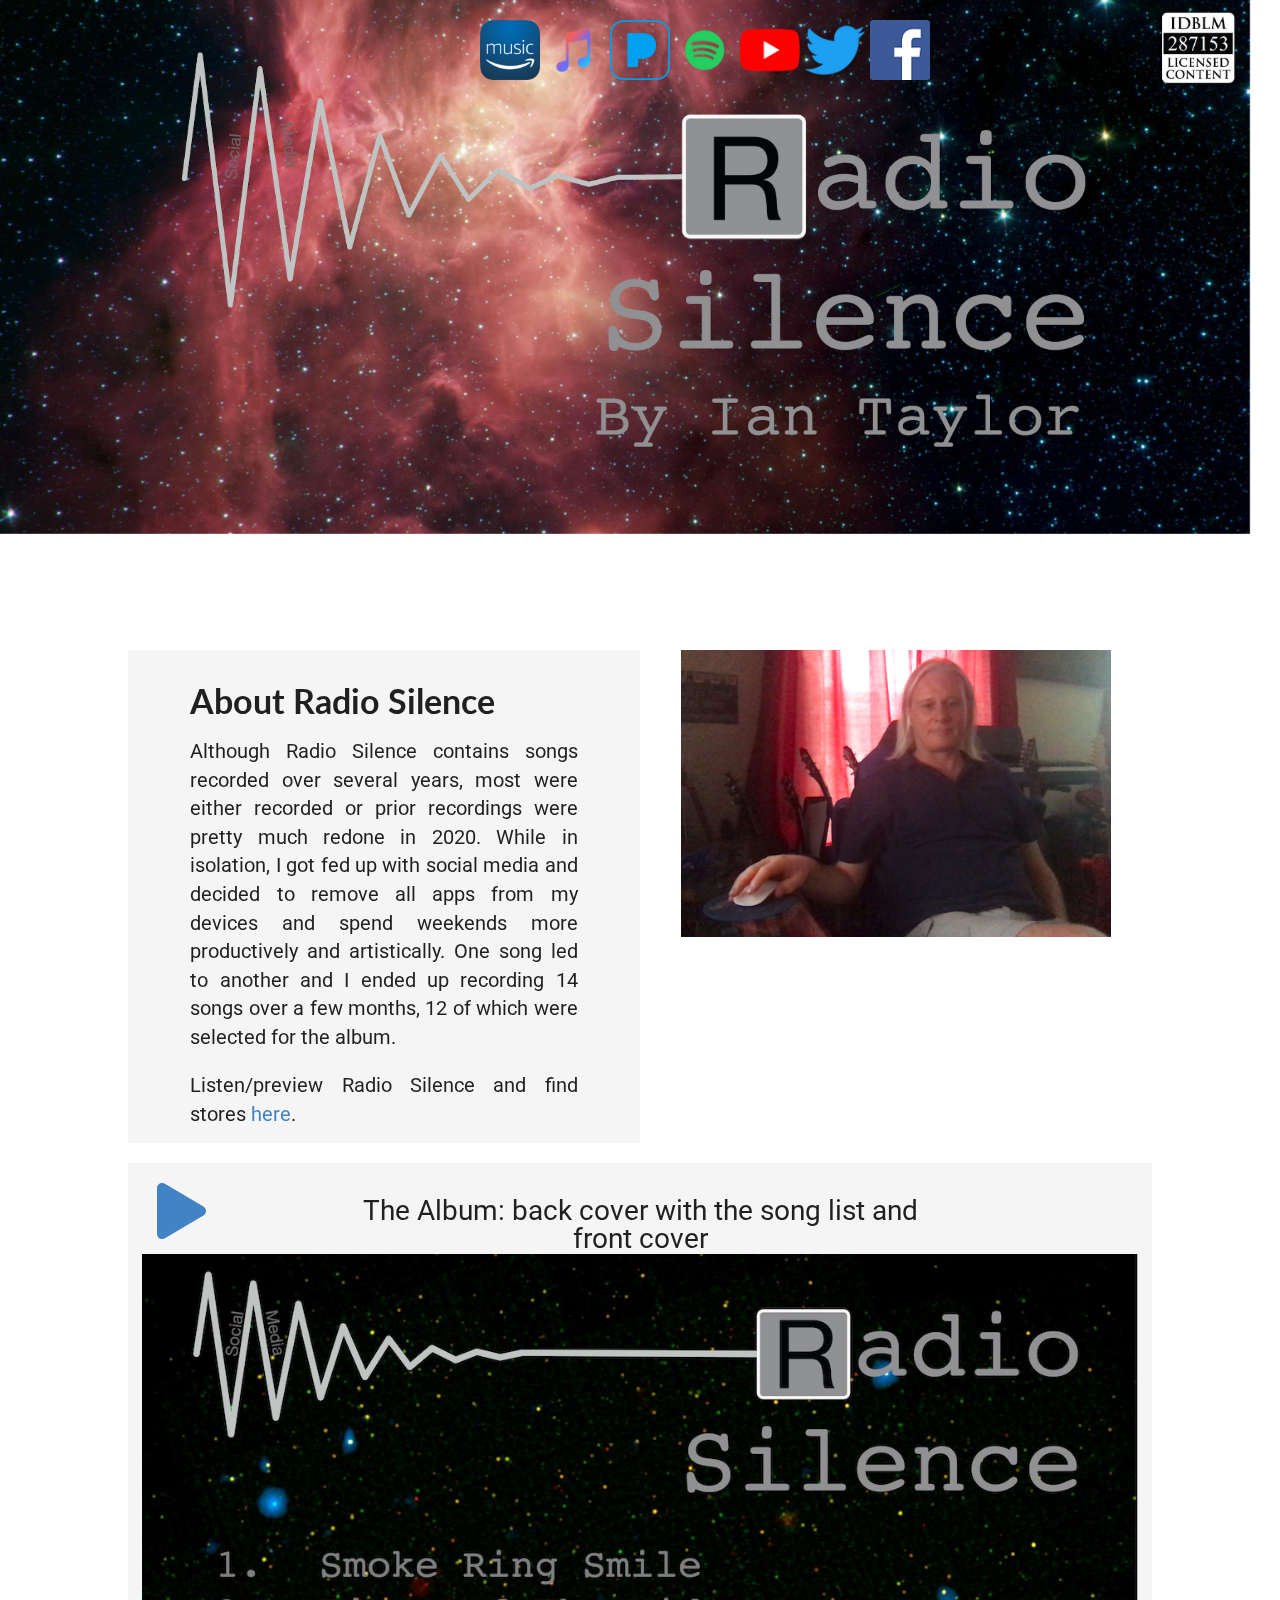
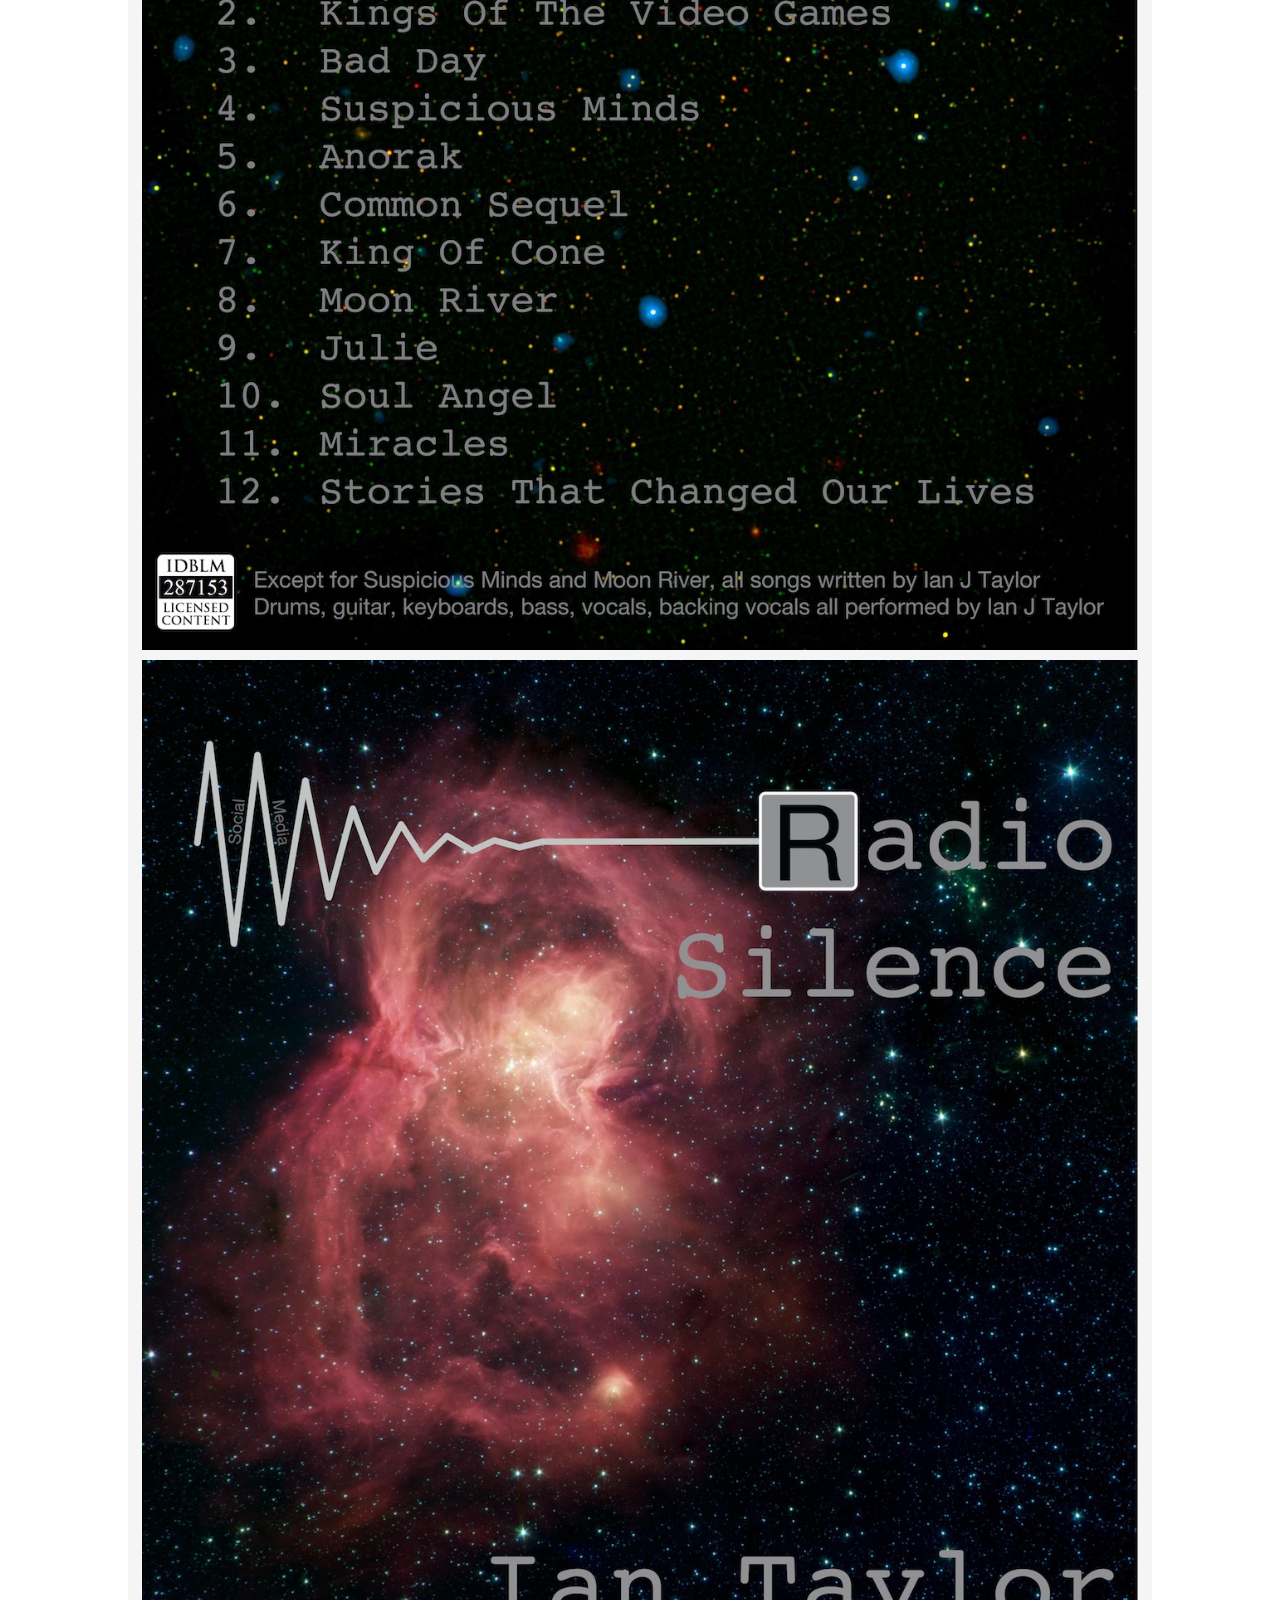
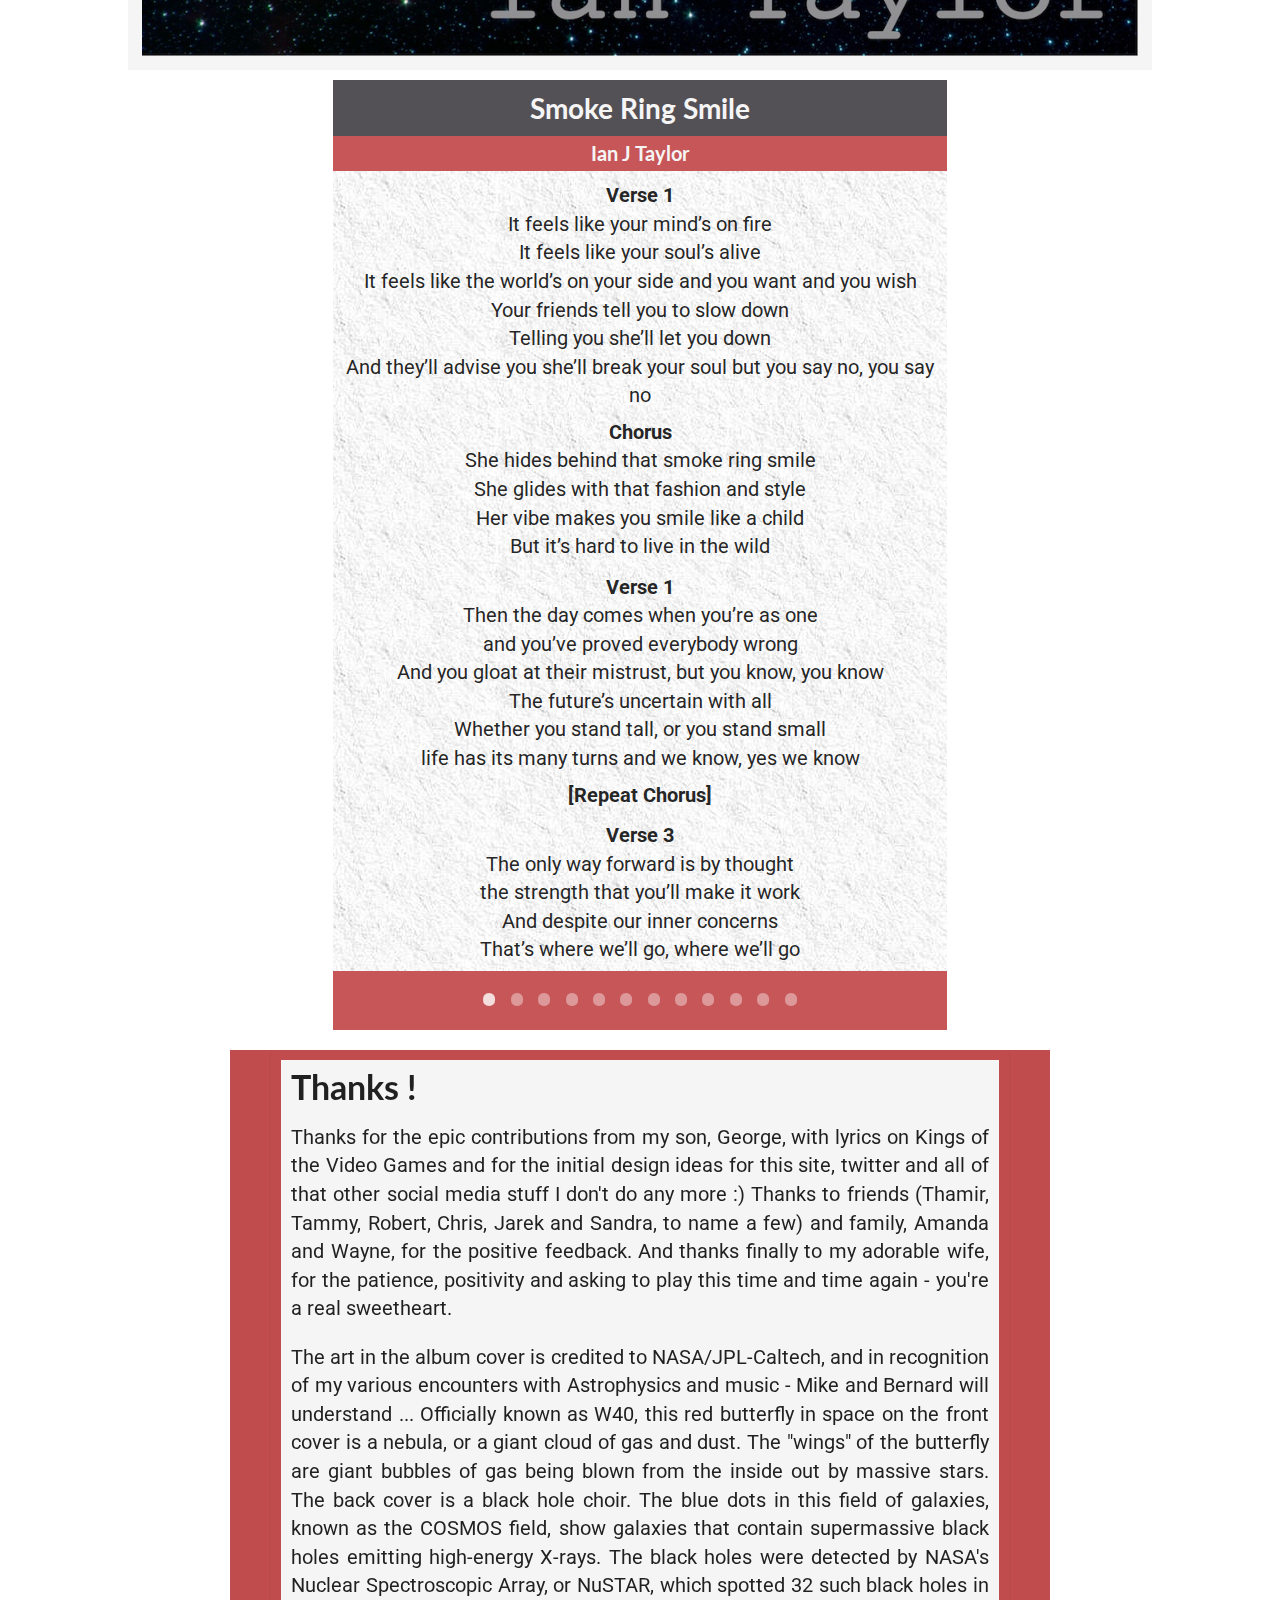
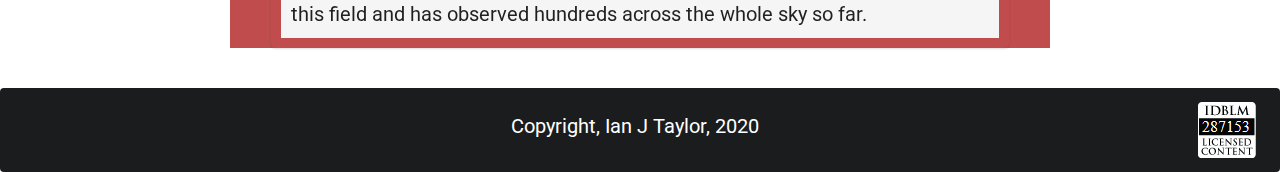
==== commit f06c07d9: "Updated images to provide short name and with middle initial on back" ====
--- a/index.html
+++ b/index.html
@@ -81,7 +81,7 @@
 
         <div w3-include-html="social-bar.html"></div>
 
-        <img src="./images/radio-silence-banner-web.jpg" style="width: 100%; z-index: -1; margin: 0">
+        <img src="./images/original/radio-silence-banner-web.jpeg" style="width: 100%; z-index: -1; margin: 0">
 
     </div>
 </div>
@@ -138,7 +138,7 @@
             <img src="./images/radio-silence-back-cover-web.jpg">
         </div>
         <div class="ui fluid image" style="margin-top: 10px">
-            <img src="./images/radio-silence-front-cover-web.jpg">
+            <img src="./images/original/radio-silence-front-cover-web.jpeg">
         </div>
 
     </div>
